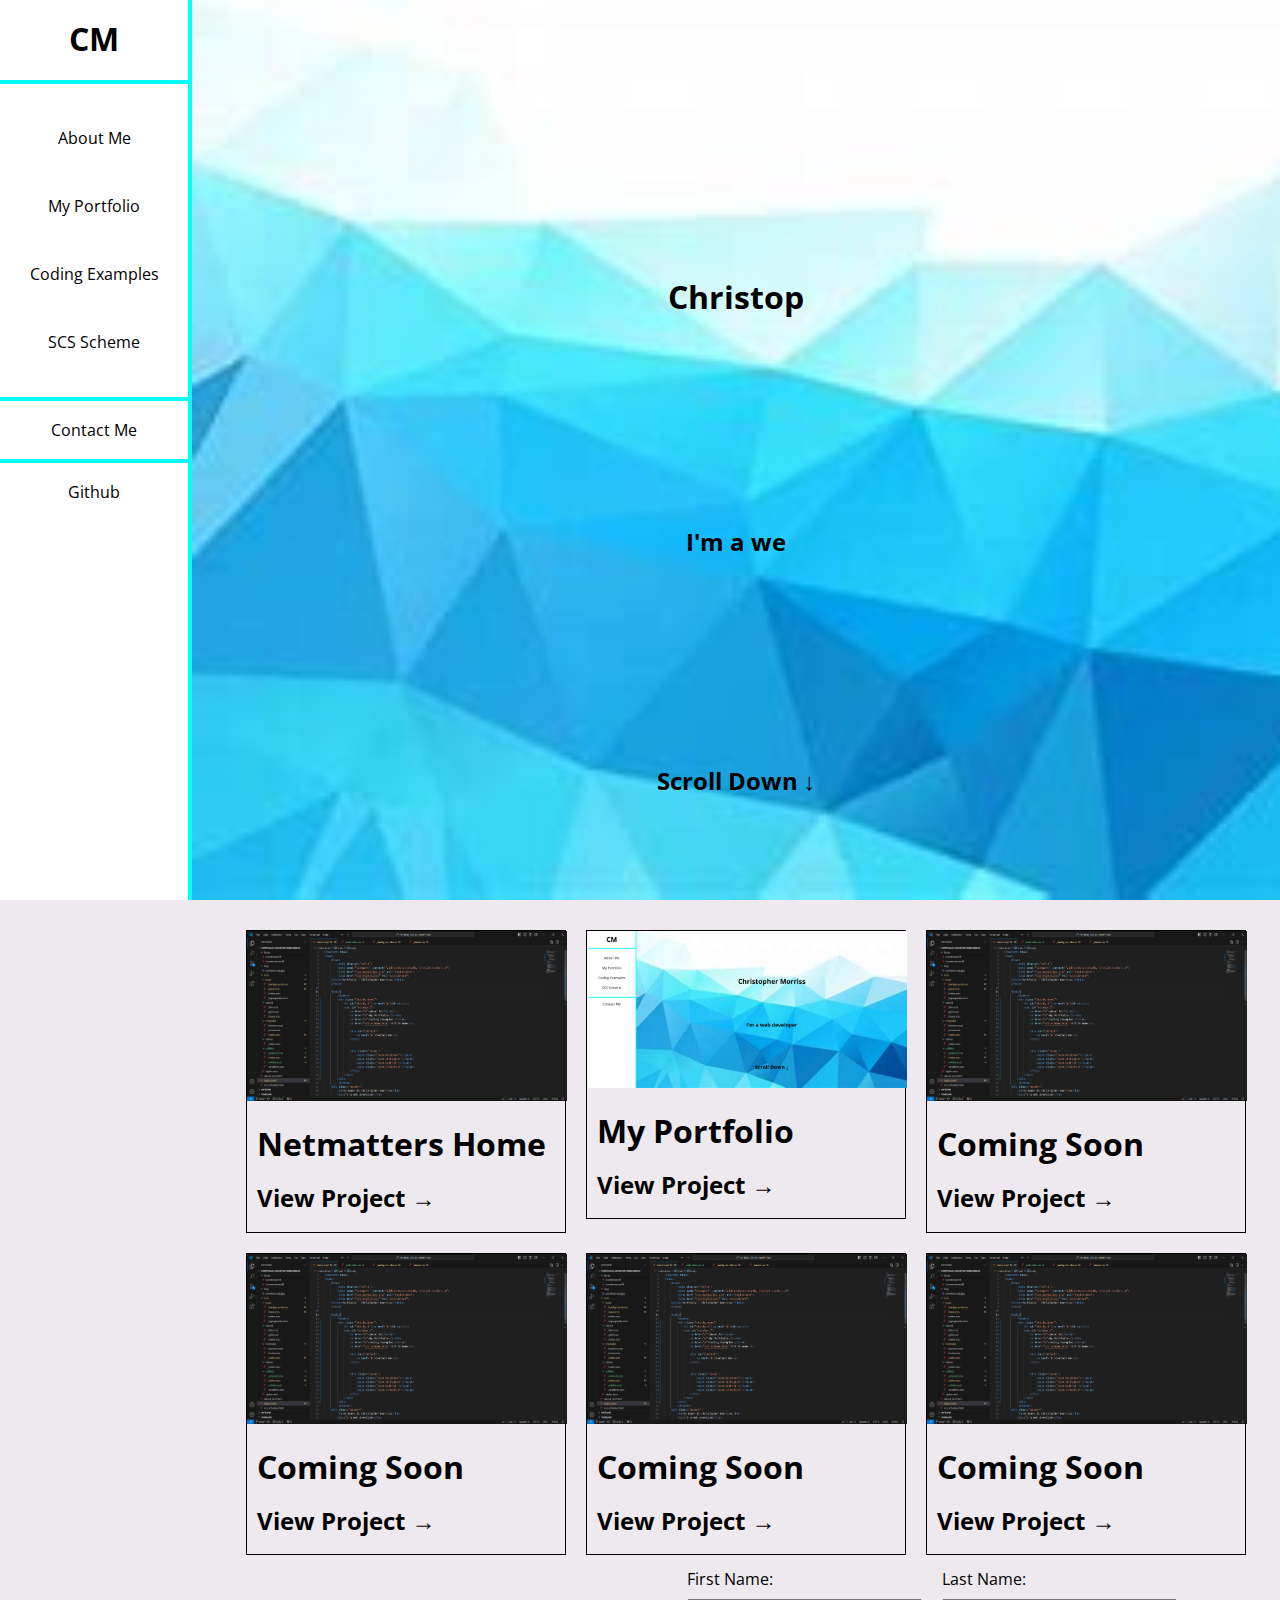
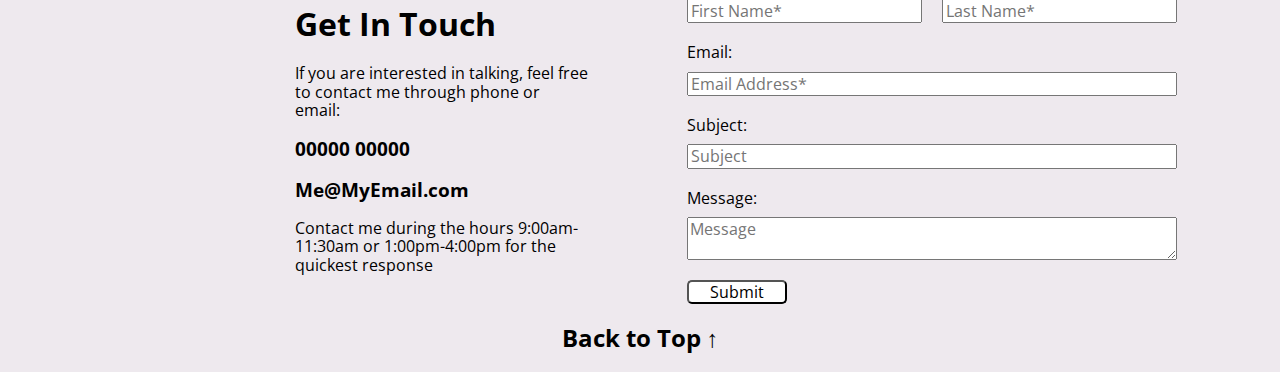
==== index.html @ f9fa968f "Fixed layout issues caused by adding GitHub link" ====
<!DOCTYPE html>
<html>
    <head>  
        <meta charset="utf-8">
        <meta name="viewport" content="width=device-width, initial-scale=1.0">
        <link href="css/normalize.css" rel="stylesheet">
        <link href="css/styles.css" rel="stylesheet">
        <link rel="preconnect" href="https://fonts.googleapis.com">
        <link rel="preconnect" href="https://fonts.gstatic.com" crossorigin>
        <link href="https://fonts.googleapis.com/css2?family=Open+Sans:ital,wght@0,300..800;1,300..800&display=swap" rel="stylesheet">
        <title>Portfolio - Christopher Morriss</title>
    </head>

    <body>
        <header id="top">
            <div class="sticky-menu">
                <h1 id="sticky-1">
                    <a href="index.html" id="initials">CM</a>
                </h1>
                <nav id="sticky-2">
                    <a href="about-me.html">About Me</a>
                    <a href="#code-examples">My Portfolio</a>
                    <a href="coding-examples.html">Coding Examples</a>
                    <a href="scs-scheme.html">SCS Scheme</a>
                </nav>
            
                <div id="contact">
                    <a href="#contact-link">Contact Me</a>
                </div>
    
                <div class="icons"> 
                    <a href="https://github.com/ChristopherMorriss">Github</a>
                    <!-- <span class="icon-facebook"></span>
                    <span class="icon-instagram"></span>
                    <span class="icon-twitter"></span>
                    <span class="icon-linkedin2"></span> -->
                </div>


            </div>
    
        </header>
        <main> 
        
        <div class="banner intro">
            <div class="menu-parts">
                <span class="icon-menu alt-menu">
                    <nav id="sticky-3">
                        <a href="about-me.html">About Me</a>
                        <a href="#code-examples">My Portfolio</a>
                        <a href="coding-examples.html">Coding Examples</a>
                        <a href="scs-scheme.html">SCS Scheme</a>
                    </nav>
                </span>
            </div>
            <h1 class="chris-name">Christopher Morriss</h1>
            <h2 class="nav-page">I'm a web developer</h2>
            <h2><a href="#bottom">Scroll Down &ShortDownArrow;</a></h2>
        </div>

    
        <div class="grid" id="code-examples">
            <a href="https://christophermorriss.github.io/Netmatters-Website-Clone-ChristopherMorriss/">
                <div class="grid-object">
                    <img src="img/placeholder-code.png" alt="placeholder image">
                    <h1>Netmatters Home</h1>
                    <h2>View Project &ShortRightArrow;</h2>
                </div>
            </a>
            <a href="https://christophermorriss.github.io/Portfolio-ChristopherMorriss/">
                <div class="grid-object">
                    <img src="img/porftolio-homepage.png" alt="portfolio homepage image">
                    <h1>My Portfolio</h1>
                    <h2>View Project &ShortRightArrow;</h2>
                </div>
            </a>
            <a href="coming-soon.html">
                <div class="grid-object">
                    <img src="img/placeholder-code.png" alt="placeholder image">
                    <h1>Coming Soon</h1>
                    <h2>View Project &ShortRightArrow;</h2>
                </div>
            </a>
            <a href="coming-soon.html">
                <div class="grid-object">
                    <img src="img/placeholder-code.png" alt="placeholder image">
                    <h1>Coming Soon</h1>
                    <h2>View Project &ShortRightArrow;</h2>
                </div>
            </a>
            <a href="coming-soon.html">
                <div class="grid-object">
                    <img src="img/placeholder-code.png" alt="placeholder image">
                    <h1>Coming Soon</h1>
                    <h2>View Project &ShortRightArrow;</h2>
                </div>
            </a>
            <a href="coming-soon.html">
                <div class="grid-object">
                    <img src="img/placeholder-code.png" alt="placeholder image">
                    <h1>Coming Soon</h1>
                    <h2>View Project &ShortRightArrow;</h2>
                </div>
            </a>
        </div>
        
        <div class="contact-info" id="contact-link">
            <div class="contact-msg">
                <h1>Get In Touch</h1>
                <p>If you are interested in talking, feel free to contact me through phone or email:</p>
                <h3>00000 00000</h3>
                <h3>Me@MyEmail.com</h3>
                <p>Contact me during the hours 9:00am-11:30am or 1:00pm-4:00pm for the quickest response</p>
            </div>
            <form>
                <div class="name-label">
                    <label for="f-name" id="f-label">First Name:</label>
                    <label for="l-name">Last Name:</label>
                </div>
                <div class="name">
                    <input type="text" id="f-name" class="form-object" placeholder="First Name*">
                    <input type="text" id="l-name" class="form-object" placeholder="Last Name*">
                </div>
                <!-- The class below was intented to add error messages but it ruins the layout so I have removed it for now -->
                <!-- <div class="name-warning">
                     This is small to prevent the size from breaking the layout of the page 
                    <small id="required-name">Please enter your full name</small>
                </div> -->
                <label>Email:</label> 
                <input type="text" id="email" class="form-object" placeholder="Email Address*">
                <small id="required-email">Please enter a valid email</small>
                <label>Subject:</label>
                <input type="text" id="subject" class="form-object" placeholder="Subject">
                <label>Message:</label> 
                <textarea id="message-textarea" placeholder="Message" class="form-object"></textarea>
                <button class="btn" class="form-object" id="submit" onclick="validateForm()">Submit</button>
            </form>
        </div>
        </main> 
    <footer>
        <h2 id="bottom"><a href="#top">Back to Top &ShortUpArrow;</a></h2>
    </footer>
    <script src="js/jquery-3.7.1.min.js"></script>
    <script src="js/main.js"></script>
    </body>
    
</html>
---- css/styles.css ----
/* line 1, ../../../OneDrive/Documents/GitHub/Portfolio-ChristopherMorriss/scss/utilities/_extends.scss */
#contact, #bottom, #sticky-1, #sticky-2, .menu-parts .alt-menu, .menu-parts #sticky-3 {
  text-align: center;
  margin-left: auto;
  margin-right: auto;
}

/* line 8, ../../../OneDrive/Documents/GitHub/Portfolio-ChristopherMorriss/scss/utilities/_extends.scss */
.grid, #code-examples, .space, form, .contact-info, .contact-msg {
  margin-left: 5%;
  margin-right: 5%;
}

@font-face {
  font-family: "iconmoon";
  src: url("../fonts/iconmoon.eot?tl9t0p");
  src: url("../fonts/iconmoon.eot?tl9t0p#iefix") format("embedded-opentype"), url("../fonts/iconmoon.ttf?tl9t0p") format("truetype"), url("../fonts/iconmoon.woff?tl9t0p") format("woff"), url("../fonts/iconmoon.svg?tl9t0p#iconmoon") format("svg");
  font-weight: normal;
  font-style: normal;
  font-display: block;
  font-family: 'open sans';
  src: url("../fonts/OpenSans-VariableFont_wdth,wght.ttf") format("truetype");
}

/* line 16, ../../../OneDrive/Documents/GitHub/Portfolio-ChristopherMorriss/scss/base/_typography.scss */
[class^="icon-"], [class*=" icon-"] {
  /* use !important to prevent issues with browser extensions that change fonts */
  font-family: "iconmoon" !important;
  font-style: normal;
  font-weight: normal;
  font-variant: normal;
  text-transform: none;
  line-height: 1;
  /* Better Font Rendering =========== */
  -webkit-font-smoothing: antialiased;
  -moz-osx-font-smoothing: grayscale;
}

/* line 31, ../../../OneDrive/Documents/GitHub/Portfolio-ChristopherMorriss/scss/base/_typography.scss */
.icon-star:before {
  content: "\e903";
  font-size: 2em;
}

/* line 37, ../../../OneDrive/Documents/GitHub/Portfolio-ChristopherMorriss/scss/base/_typography.scss */
.icon-paper-plane:before {
  content: "\e901";
}

/* line 42, ../../../OneDrive/Documents/GitHub/Portfolio-ChristopherMorriss/scss/base/_typography.scss */
.icon-send:before {
  content: "\e901";
}

/* line 47, ../../../OneDrive/Documents/GitHub/Portfolio-ChristopherMorriss/scss/base/_typography.scss */
.icon-cogs:before {
  content: "\e900";
}

/* line 52, ../../../OneDrive/Documents/GitHub/Portfolio-ChristopherMorriss/scss/base/_typography.scss */
.icon-bar-graph:before {
  content: "\e904";
}

/* line 57, ../../../OneDrive/Documents/GitHub/Portfolio-ChristopherMorriss/scss/base/_typography.scss */
.icon-mouse:before {
  content: "\e902";
}

/* line 62, ../../../OneDrive/Documents/GitHub/Portfolio-ChristopherMorriss/scss/base/_typography.scss */
.icon-phone_in_talk:before {
  content: "\e905";
}

/* line 67, ../../../OneDrive/Documents/GitHub/Portfolio-ChristopherMorriss/scss/base/_typography.scss */
.icon-security:before {
  content: "\e906";
}

/* line 72, ../../../OneDrive/Documents/GitHub/Portfolio-ChristopherMorriss/scss/base/_typography.scss */
.icon-school:before {
  content: "\e907";
}

/* line 77, ../../../OneDrive/Documents/GitHub/Portfolio-ChristopherMorriss/scss/base/_typography.scss */
.icon-display:before {
  content: "\e956";
}

/* line 82, ../../../OneDrive/Documents/GitHub/Portfolio-ChristopherMorriss/scss/base/_typography.scss */
.icon-bubble:before {
  content: "\e96b";
}

/* line 87, ../../../OneDrive/Documents/GitHub/Portfolio-ChristopherMorriss/scss/base/_typography.scss */
.icon-search:before {
  content: "\e986";
}

/* line 92, ../../../OneDrive/Documents/GitHub/Portfolio-ChristopherMorriss/scss/base/_typography.scss */
.icon-menu:before {
  content: "\e9bd";
}

/* line 97, ../../../OneDrive/Documents/GitHub/Portfolio-ChristopherMorriss/scss/base/_typography.scss */
.icon-embed2:before {
  content: "\ea80";
}

/* line 102, ../../../OneDrive/Documents/GitHub/Portfolio-ChristopherMorriss/scss/base/_typography.scss */
.icon-facebook:before {
  content: "\ea90";
}

/* line 107, ../../../OneDrive/Documents/GitHub/Portfolio-ChristopherMorriss/scss/base/_typography.scss */
.icon-instagram:before {
  content: "\ea92";
}

/* line 112, ../../../OneDrive/Documents/GitHub/Portfolio-ChristopherMorriss/scss/base/_typography.scss */
.icon-twitter:before {
  content: "\ea96";
}

/* line 117, ../../../OneDrive/Documents/GitHub/Portfolio-ChristopherMorriss/scss/base/_typography.scss */
.icon-linkedin2:before {
  content: "\eaca";
}

/* line 125, ../../../OneDrive/Documents/GitHub/Portfolio-ChristopherMorriss/scss/base/_typography.scss */
.open-sans-font {
  font-family: "Open Sans", sans-serif;
  font-optical-sizing: auto;
  font-weight: 300;
  font-style: normal;
  font-variation-settings: "wdth" 100;
}

/* line 1, ../../../OneDrive/Documents/GitHub/Portfolio-ChristopherMorriss/scss/base/_base.scss */
* {
  box-sizing: border-box;
  font-family: 'open sans', sans-serif;
}

/* line 6, ../../../OneDrive/Documents/GitHub/Portfolio-ChristopherMorriss/scss/base/_base.scss */
a {
  text-decoration: none;
  color: #000000;
}

/* line 9, ../../../OneDrive/Documents/GitHub/Portfolio-ChristopherMorriss/scss/base/_base.scss */
a:hover {
  text-decoration: underline;
}

/* line 14, ../../../OneDrive/Documents/GitHub/Portfolio-ChristopherMorriss/scss/base/_base.scss */
button {
  max-width: 100px;
}

/* line 15, ../../../OneDrive/Documents/GitHub/Portfolio-ChristopherMorriss/scss/base/_base.scss */
button:hover {
  cursor: pointer;
}

/* line 24, ../../../OneDrive/Documents/GitHub/Portfolio-ChristopherMorriss/scss/base/_base.scss */
header, body, #sticky-menu {
  background-color: #eee9ee;
}

@media (min-width: 993px) {
  /* line 28, ../../../OneDrive/Documents/GitHub/Portfolio-ChristopherMorriss/scss/base/_base.scss */
  main {
    margin-left: 15%;
  }
}

@media (min-width: 1200px) {
  /* line 28, ../../../OneDrive/Documents/GitHub/Portfolio-ChristopherMorriss/scss/base/_base.scss */
  main {
    margin-left: 15%;
  }
}

/* line 48, ../../../OneDrive/Documents/GitHub/Portfolio-ChristopherMorriss/scss/base/_base.scss */
html {
  scroll-behavior: smooth;
}

/* line 52, ../../../OneDrive/Documents/GitHub/Portfolio-ChristopherMorriss/scss/base/_base.scss */
small {
  color: red;
}

/* line 1, ../../../OneDrive/Documents/GitHub/Portfolio-ChristopherMorriss/scss/base/_background.scss */
.banner {
  background-image: url("../img/background.jpg.crdownload");
  background-repeat: no-repeat;
  background-size: cover;
  height: 100vh;
  text-align: center;
  display: flex;
  flex-direction: column;
  flex-wrap: wrap;
  align-items: normal;
  justify-content: space-around;
  margin-bottom: 20px;
}

@media (min-width: 993px) {
  /* line 17, ../../../OneDrive/Documents/GitHub/Portfolio-ChristopherMorriss/scss/base/_background.scss */
  #contact {
    width: 100%;
    padding-top: 20px;
    padding-bottom: 20px;
    border-bottom: 4px solid #00FFFF;
  }
}

@media (min-width: 1200px) {
  /* line 17, ../../../OneDrive/Documents/GitHub/Portfolio-ChristopherMorriss/scss/base/_background.scss */
  #contact {
    width: 100%;
    padding-bottom: 20px;
    border-bottom: 4px solid #00FFFF;
  }
}

@media (min-width: 993px) {
  /* line 32, ../../../OneDrive/Documents/GitHub/Portfolio-ChristopherMorriss/scss/base/_background.scss */
  .icons {
    height: 100vw;
    padding-top: 20px;
    padding-bottom: 20px;
  }
}

@media (min-width: 1200px) {
  /* line 32, ../../../OneDrive/Documents/GitHub/Portfolio-ChristopherMorriss/scss/base/_background.scss */
  .icons {
    height: 100vw;
    padding-top: 20px;
    padding-bottom: 20px;
  }
}

/* line 1, ../../../OneDrive/Documents/GitHub/Portfolio-ChristopherMorriss/scss/base/_image.scss */
img {
  max-width: 90vw;
  max-height: 500px;
}

@media (min-width: 993px) {
  /* line 1, ../../../OneDrive/Documents/GitHub/Portfolio-ChristopherMorriss/scss/base/_image.scss */
  img {
    max-width: 35vw;
    max-height: 400px;
  }
}

@media (min-width: 1200px) {
  /* line 1, ../../../OneDrive/Documents/GitHub/Portfolio-ChristopherMorriss/scss/base/_image.scss */
  img {
    max-width: 25vw;
    max-height: 300px;
  }
}

/* line 1, ../../../OneDrive/Documents/GitHub/Portfolio-ChristopherMorriss/scss/layout/_grid.scss */
.grid {
  display: grid;
  grid-template-columns: 1fr;
  grid-template-rows: 1fr;
  row-gap: 20px;
  column-gap: 20px;
  margin-top: 10px;
}

/* line 2, ../../../OneDrive/Documents/GitHub/Portfolio-ChristopherMorriss/scss/layout/_grid.scss */
.grid h1, .grid h2 {
  margin-left: 10px;
}

/* line 5, ../../../OneDrive/Documents/GitHub/Portfolio-ChristopherMorriss/scss/layout/_grid.scss */
.grid a {
  text-decoration: none;
}

@media (min-width: 768px) and (max-width: 992px) {
  /* line 1, ../../../OneDrive/Documents/GitHub/Portfolio-ChristopherMorriss/scss/layout/_grid.scss */
  .grid {
    display: grid;
    grid-template-columns: 1fr;
    grid-template-rows: 1fr;
    row-gap: 20px;
    column-gap: 20px;
  }
}

@media (min-width: 993px) {
  /* line 1, ../../../OneDrive/Documents/GitHub/Portfolio-ChristopherMorriss/scss/layout/_grid.scss */
  .grid {
    display: grid;
    grid-template-columns: 1fr 1fr;
    grid-template-rows: 1fr;
    row-gap: 20px;
    column-gap: 20px;
  }
}

@media (min-width: 1200px) {
  /* line 1, ../../../OneDrive/Documents/GitHub/Portfolio-ChristopherMorriss/scss/layout/_grid.scss */
  .grid {
    display: grid;
    grid-template-columns: 1fr 1fr 1fr;
    grid-template-rows: 1fr;
    row-gap: 20px;
    column-gap: 20px;
  }
}

/* line 42, ../../../OneDrive/Documents/GitHub/Portfolio-ChristopherMorriss/scss/layout/_grid.scss */
.grid-object {
  width: 90vw;
  border: 1px solid;
}

@media (min-width: 993px) {
  /* line 42, ../../../OneDrive/Documents/GitHub/Portfolio-ChristopherMorriss/scss/layout/_grid.scss */
  .grid-object {
    width: 35vw;
  }
}

@media (min-width: 1200px) {
  /* line 42, ../../../OneDrive/Documents/GitHub/Portfolio-ChristopherMorriss/scss/layout/_grid.scss */
  .grid-object {
    width: 25vw;
    position: relative;
    top: 10px;
    transition: .45s ease;
  }
  /* line 55, ../../../OneDrive/Documents/GitHub/Portfolio-ChristopherMorriss/scss/layout/_grid.scss */
  .grid-object:hover {
    top: 0px;
    transition: .45s ease;
  }
}

/* line 64, ../../../OneDrive/Documents/GitHub/Portfolio-ChristopherMorriss/scss/layout/_grid.scss */
#code-examples {
  margin-top: 20px;
}

/* line 1, ../../../OneDrive/Documents/GitHub/Portfolio-ChristopherMorriss/scss/layout/_header.scss */
.sticky-menu {
  display: none;
}

@media (min-width: 576px) {
  /* line 1, ../../../OneDrive/Documents/GitHub/Portfolio-ChristopherMorriss/scss/layout/_header.scss */
  .sticky-menu {
    display: none;
  }
}

@media (min-width: 768px) and (max-width: 992px) {
  /* line 1, ../../../OneDrive/Documents/GitHub/Portfolio-ChristopherMorriss/scss/layout/_header.scss */
  .sticky-menu {
    display: none;
  }
}

@media (min-width: 993px) {
  /* line 1, ../../../OneDrive/Documents/GitHub/Portfolio-ChristopherMorriss/scss/layout/_header.scss */
  .sticky-menu {
    width: 15vw;
    height: 100vh;
    border-bottom: none;
    border-right: 4px solid #00FFFF;
    top: 0px;
    position: fixed;
    background-color: white;
    display: flex;
    flex-direction: column;
    flex-wrap: nowrap;
    align-items: center;
    justify-content: space-around;
  }
}

@media (min-width: 1200px) {
  /* line 1, ../../../OneDrive/Documents/GitHub/Portfolio-ChristopherMorriss/scss/layout/_header.scss */
  .sticky-menu {
    width: 15vw;
    border-bottom: none;
    border-right: 4px solid #00FFFF;
    top: 0px;
    position: fixed;
    background-color: white;
    display: flex;
    flex-direction: column;
    flex-wrap: nowrap;
    align-items: center;
    justify-content: flex-start;
  }
}

/* line 60, ../../../OneDrive/Documents/GitHub/Portfolio-ChristopherMorriss/scss/layout/_header.scss */
#sticky-1 {
  width: 50%;
}

/* line 72, ../../../OneDrive/Documents/GitHub/Portfolio-ChristopherMorriss/scss/layout/_header.scss */
#sticky-2 {
  border-left: 4px solid #00FFFF;
  border-right: 4px solid #00FFFF;
  display: flex;
  flex-direction: column;
  flex-wrap: nowrap;
  align-items: center;
  justify-content: flex-start;
  height: 100%;
}

@media (min-width: 576px) {
  /* line 72, ../../../OneDrive/Documents/GitHub/Portfolio-ChristopherMorriss/scss/layout/_header.scss */
  #sticky-2 {
    display: flex;
    flex-direction: row;
    flex-wrap: nowrap;
    align-items: center;
    justify-content: flex-start;
  }
}

@media (min-width: 768px) and (max-width: 992px) {
  /* line 72, ../../../OneDrive/Documents/GitHub/Portfolio-ChristopherMorriss/scss/layout/_header.scss */
  #sticky-2 {
    display: flex;
    flex-direction: row;
    flex-wrap: nowrap;
    align-items: center;
    justify-content: flex-start;
  }
}

@media (min-width: 993px) {
  /* line 72, ../../../OneDrive/Documents/GitHub/Portfolio-ChristopherMorriss/scss/layout/_header.scss */
  #sticky-2 {
    border-left: none;
    border-right: none;
    border-top: 4px solid #00FFFF;
    width: 100%;
    padding-top: 20px;
    padding-bottom: 20px;
    border-bottom: 4px solid #00FFFF;
    display: flex;
    flex-direction: column;
    flex-wrap: nowrap;
    align-items: center;
    justify-content: space-around;
  }
}

@media (min-width: 1200px) {
  /* line 72, ../../../OneDrive/Documents/GitHub/Portfolio-ChristopherMorriss/scss/layout/_header.scss */
  #sticky-2 {
    border-left: none;
    border-right: none;
    border-top: 4px solid #00FFFF;
    width: 100%;
    padding-top: 20px;
    padding-bottom: 20px;
    border-bottom: 4px solid #00FFFF;
    display: flex;
    flex-direction: column;
    flex-wrap: nowrap;
    align-items: center;
    justify-content: space-around;
  }
}

/* line 139, ../../../OneDrive/Documents/GitHub/Portfolio-ChristopherMorriss/scss/layout/_header.scss */
.menu-parts .alt-menu {
  border: 1px solid white;
  background-color: black;
  top: 0px;
  left: 0px;
  width: 20vw;
  max-width: 20vw;
  height: 8vh;
  font-size: 40px;
  color: white;
  position: fixed;
}

@media (min-width: 576px) {
  /* line 139, ../../../OneDrive/Documents/GitHub/Portfolio-ChristopherMorriss/scss/layout/_header.scss */
  .menu-parts .alt-menu {
    width: 10vw;
    height: 10vh;
    font-size: 60px;
  }
}

@media (min-width: 993px) {
  /* line 139, ../../../OneDrive/Documents/GitHub/Portfolio-ChristopherMorriss/scss/layout/_header.scss */
  .menu-parts .alt-menu {
    display: none;
  }
}

@media (min-width: 1200px) {
  /* line 139, ../../../OneDrive/Documents/GitHub/Portfolio-ChristopherMorriss/scss/layout/_header.scss */
  .menu-parts .alt-menu {
    display: none;
  }
}

/* line 166, ../../../OneDrive/Documents/GitHub/Portfolio-ChristopherMorriss/scss/layout/_header.scss */
.menu-parts #sticky-3 {
  top: 0px;
  margin-left: 20vw;
  width: 80vw;
  max-width: 80vw;
  position: fixed;
  height: 8vh;
  background-color: white;
  border-bottom: 4px solid #00FFFF;
  font-size: 16px;
  display: flex;
  flex-direction: column;
  flex-wrap: nowrap;
  align-items: center;
  justify-content: space-around;
  display: none;
}

@media (min-width: 576px) {
  /* line 166, ../../../OneDrive/Documents/GitHub/Portfolio-ChristopherMorriss/scss/layout/_header.scss */
  .menu-parts #sticky-3 {
    margin-left: 10vw;
    width: 90vw;
    max-width: 90vw;
    height: 10vh;
    font-size: 19px;
    display: flex;
    flex-direction: row;
    flex-wrap: nowrap;
    align-items: center;
    justify-content: space-around;
    display: none;
  }
}

/* line 1, ../../../OneDrive/Documents/GitHub/Portfolio-ChristopherMorriss/scss/modules/_icons.scss */
.icons {
  color: #00FFFF;
}

/* line 1, ../../../OneDrive/Documents/GitHub/Portfolio-ChristopherMorriss/scss/modules/_buttons.scss */
.btn {
  border-radius: 5px;
  text-align: center;
}

/* line 6, ../../../OneDrive/Documents/GitHub/Portfolio-ChristopherMorriss/scss/modules/_buttons.scss */
#submit {
  background-color: #FFFFFF;
}

/* line 1, ../../../OneDrive/Documents/GitHub/Portfolio-ChristopherMorriss/scss/modules/_form.scss */
form {
  display: grid;
  grid-template-columns: 1fr;
  grid-template-rows: 1fr;
  row-gap: 10px;
  column-gap: 0px;
}

@media (min-width: 1200px) {
  /* line 1, ../../../OneDrive/Documents/GitHub/Portfolio-ChristopherMorriss/scss/modules/_form.scss */
  form {
    width: 55vw;
  }
}

/* line 13, ../../../OneDrive/Documents/GitHub/Portfolio-ChristopherMorriss/scss/modules/_form.scss */
form .form-object {
  margin-bottom: 10px;
}

/* line 16, ../../../OneDrive/Documents/GitHub/Portfolio-ChristopherMorriss/scss/modules/_form.scss */
form .name-label {
  display: flex;
  flex-direction: row;
  flex-wrap: nowrap;
  align-items: center;
  justify-content: flex-start;
}

/* line 26, ../../../OneDrive/Documents/GitHub/Portfolio-ChristopherMorriss/scss/modules/_form.scss */
form #f-label, form #l-label {
  width: 52%;
}

/* line 33, ../../../OneDrive/Documents/GitHub/Portfolio-ChristopherMorriss/scss/modules/_form.scss */
.name {
  display: flex;
  flex-direction: row;
  flex-wrap: nowrap;
  align-items: center;
  justify-content: space-between;
}

/* line 42, ../../../OneDrive/Documents/GitHub/Portfolio-ChristopherMorriss/scss/modules/_form.scss */
.name #f-name, .name #l-name {
  width: 48%;
}

/* line 47, ../../../OneDrive/Documents/GitHub/Portfolio-ChristopherMorriss/scss/modules/_form.scss */
.contact-info {
  margin-top: 25px;
}

@media (min-width: 1200px) {
  /* line 47, ../../../OneDrive/Documents/GitHub/Portfolio-ChristopherMorriss/scss/modules/_form.scss */
  .contact-info {
    display: flex;
    flex-direction: row;
    flex-wrap: nowrap;
    align-items: center;
    justify-content: flex-start;
  }
}

@media (min-width: 993px) {
  /* line 47, ../../../OneDrive/Documents/GitHub/Portfolio-ChristopherMorriss/scss/modules/_form.scss */
  .contact-info {
    display: flex;
    flex-direction: row;
    flex-wrap: nowrap;
    align-items: center;
    justify-content: flex-start;
  }
}

@media (min-width: 1200px) {
  /* line 72, ../../../OneDrive/Documents/GitHub/Portfolio-ChristopherMorriss/scss/modules/_form.scss */
  .contact-msg {
    width: 33vw;
  }
}

/* line 85, ../../../OneDrive/Documents/GitHub/Portfolio-ChristopherMorriss/scss/modules/_form.scss */
#required-email {
  display: none;
}

/*# sourceMappingURL=styles.css.map */
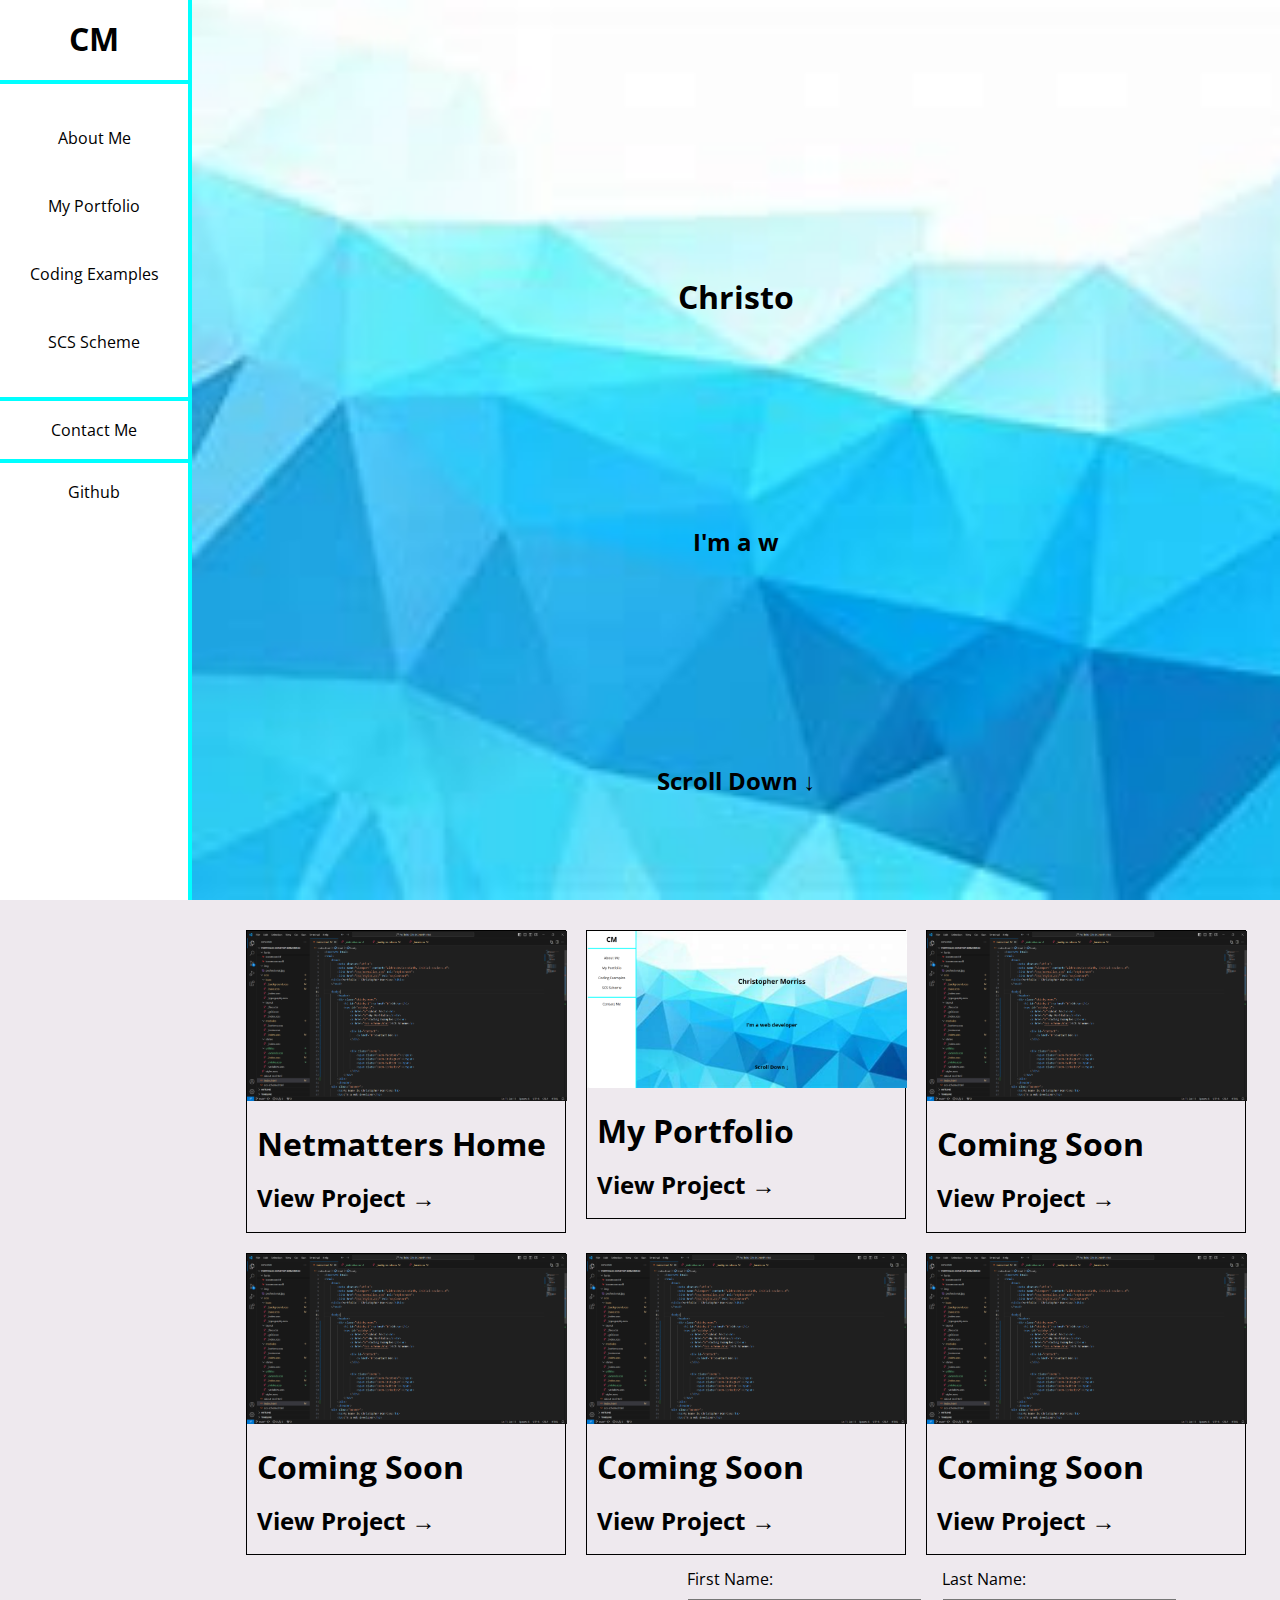
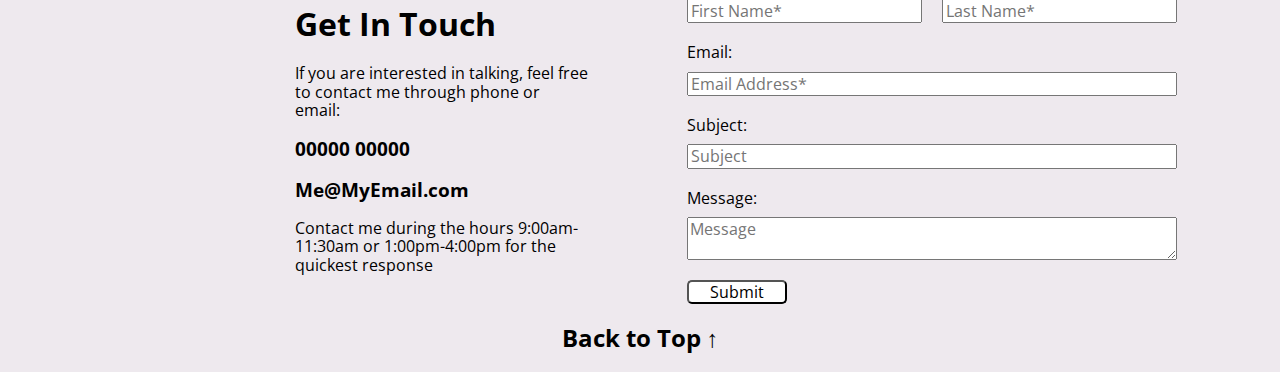
==== commit 2fdc1a02: "Added a few more notes" ====
--- a/index.html
+++ b/index.html
@@ -5,6 +5,7 @@
         <meta name="viewport" content="width=device-width, initial-scale=1.0">
         <link href="css/normalize.css" rel="stylesheet">
         <link href="css/styles.css" rel="stylesheet">
+        <!-- Links below are used for the custom font -->
         <link rel="preconnect" href="https://fonts.googleapis.com">
         <link rel="preconnect" href="https://fonts.gstatic.com" crossorigin>
         <link href="https://fonts.googleapis.com/css2?family=Open+Sans:ital,wght@0,300..800;1,300..800&display=swap" rel="stylesheet">
@@ -13,6 +14,7 @@
 
     <body>
         <header id="top">
+            <!-- Code for the fixed menu. It doesn't display on viewports smaller than large -->
             <div class="sticky-menu">
                 <h1 id="sticky-1">
                     <a href="index.html" id="initials">CM</a>
@@ -42,6 +44,7 @@
         </header>
         <main> 
         
+        <!-- Code for the banner. The banner contains the code for the navigation for the smaller viewports  -->    
         <div class="banner intro">
             <div class="menu-parts">
                 <span class="icon-menu alt-menu">
@@ -58,7 +61,7 @@
             <h2><a href="#bottom">Scroll Down &ShortDownArrow;</a></h2>
         </div>
 
-    
+        <!-- Grid of Projects -->
         <div class="grid" id="code-examples">
             <a href="https://christophermorriss.github.io/Netmatters-Website-Clone-ChristopherMorriss/">
                 <div class="grid-object">
@@ -104,6 +107,7 @@
             </a>
         </div>
         
+        <!-- Contact Info and Submission Form -->
         <div class="contact-info" id="contact-link">
             <div class="contact-msg">
                 <h1>Get In Touch</h1>
@@ -140,6 +144,7 @@
     <footer>
         <h2 id="bottom"><a href="#top">Back to Top &ShortUpArrow;</a></h2>
     </footer>
+    <!-- JavaScript Links -->
     <script src="js/jquery-3.7.1.min.js"></script>
     <script src="js/main.js"></script>
     </body>
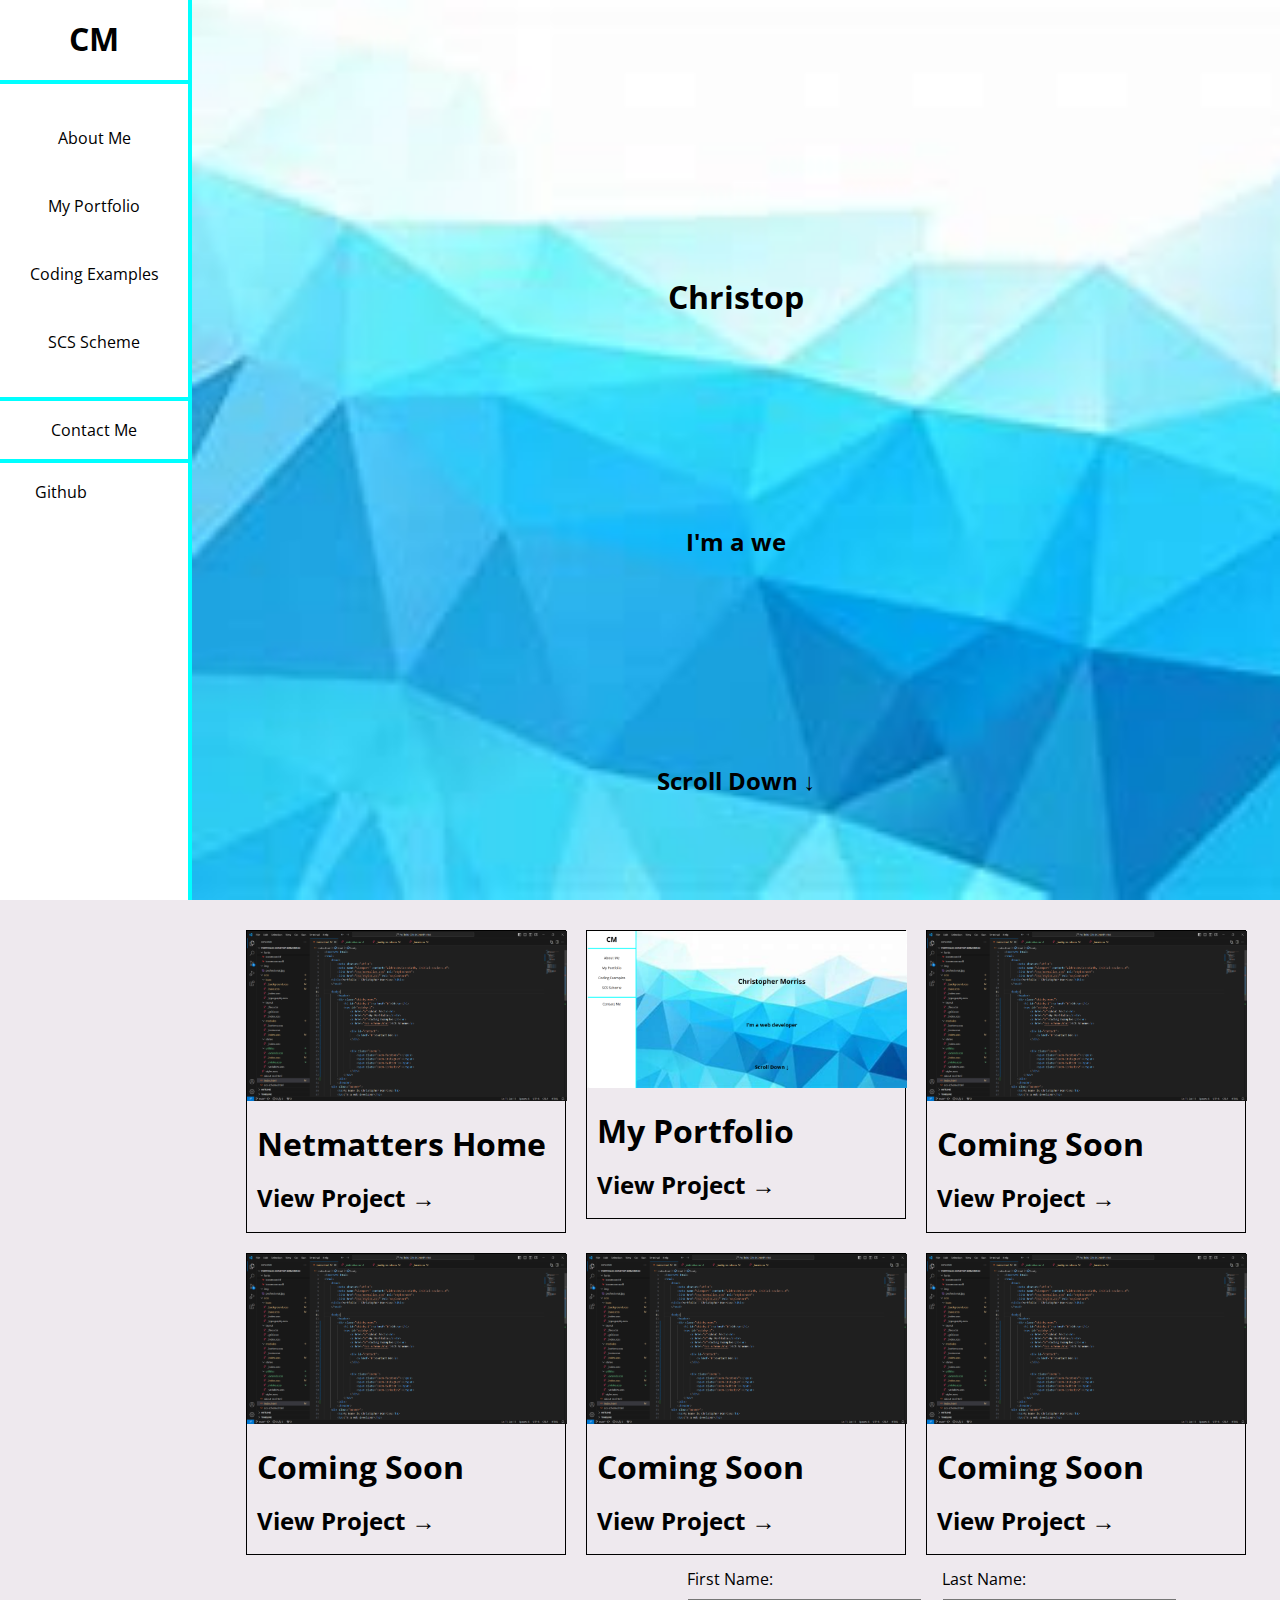
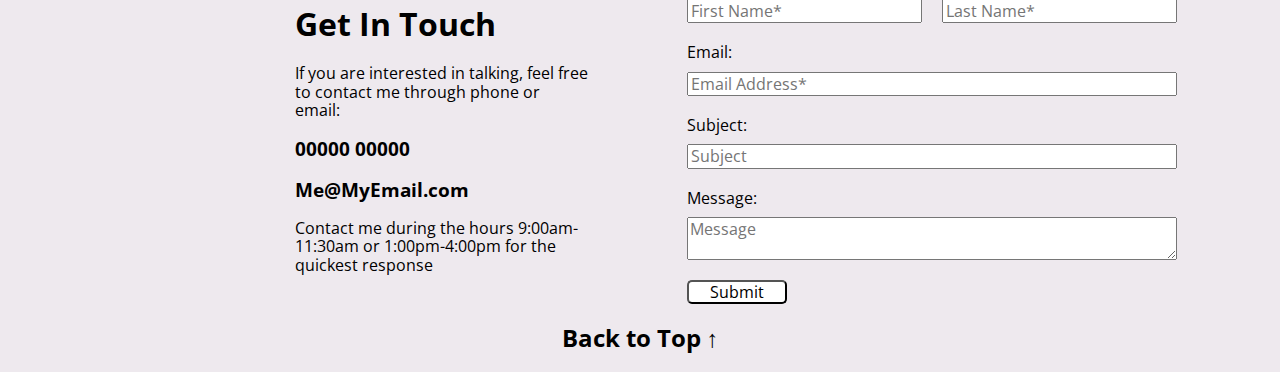
==== commit 126bd436: "Readding icons to test if they work" ====
--- a/index.html
+++ b/index.html
@@ -32,10 +32,10 @@
     
                 <div class="icons"> 
                     <a href="https://github.com/ChristopherMorriss">Github</a>
-                    <!-- <span class="icon-facebook"></span>
+                    <span class="icon-facebook"></span>
                     <span class="icon-instagram"></span>
                     <span class="icon-twitter"></span>
-                    <span class="icon-linkedin2"></span> -->
+                    <span class="icon-linkedin2"></span>
                 </div>
 
 
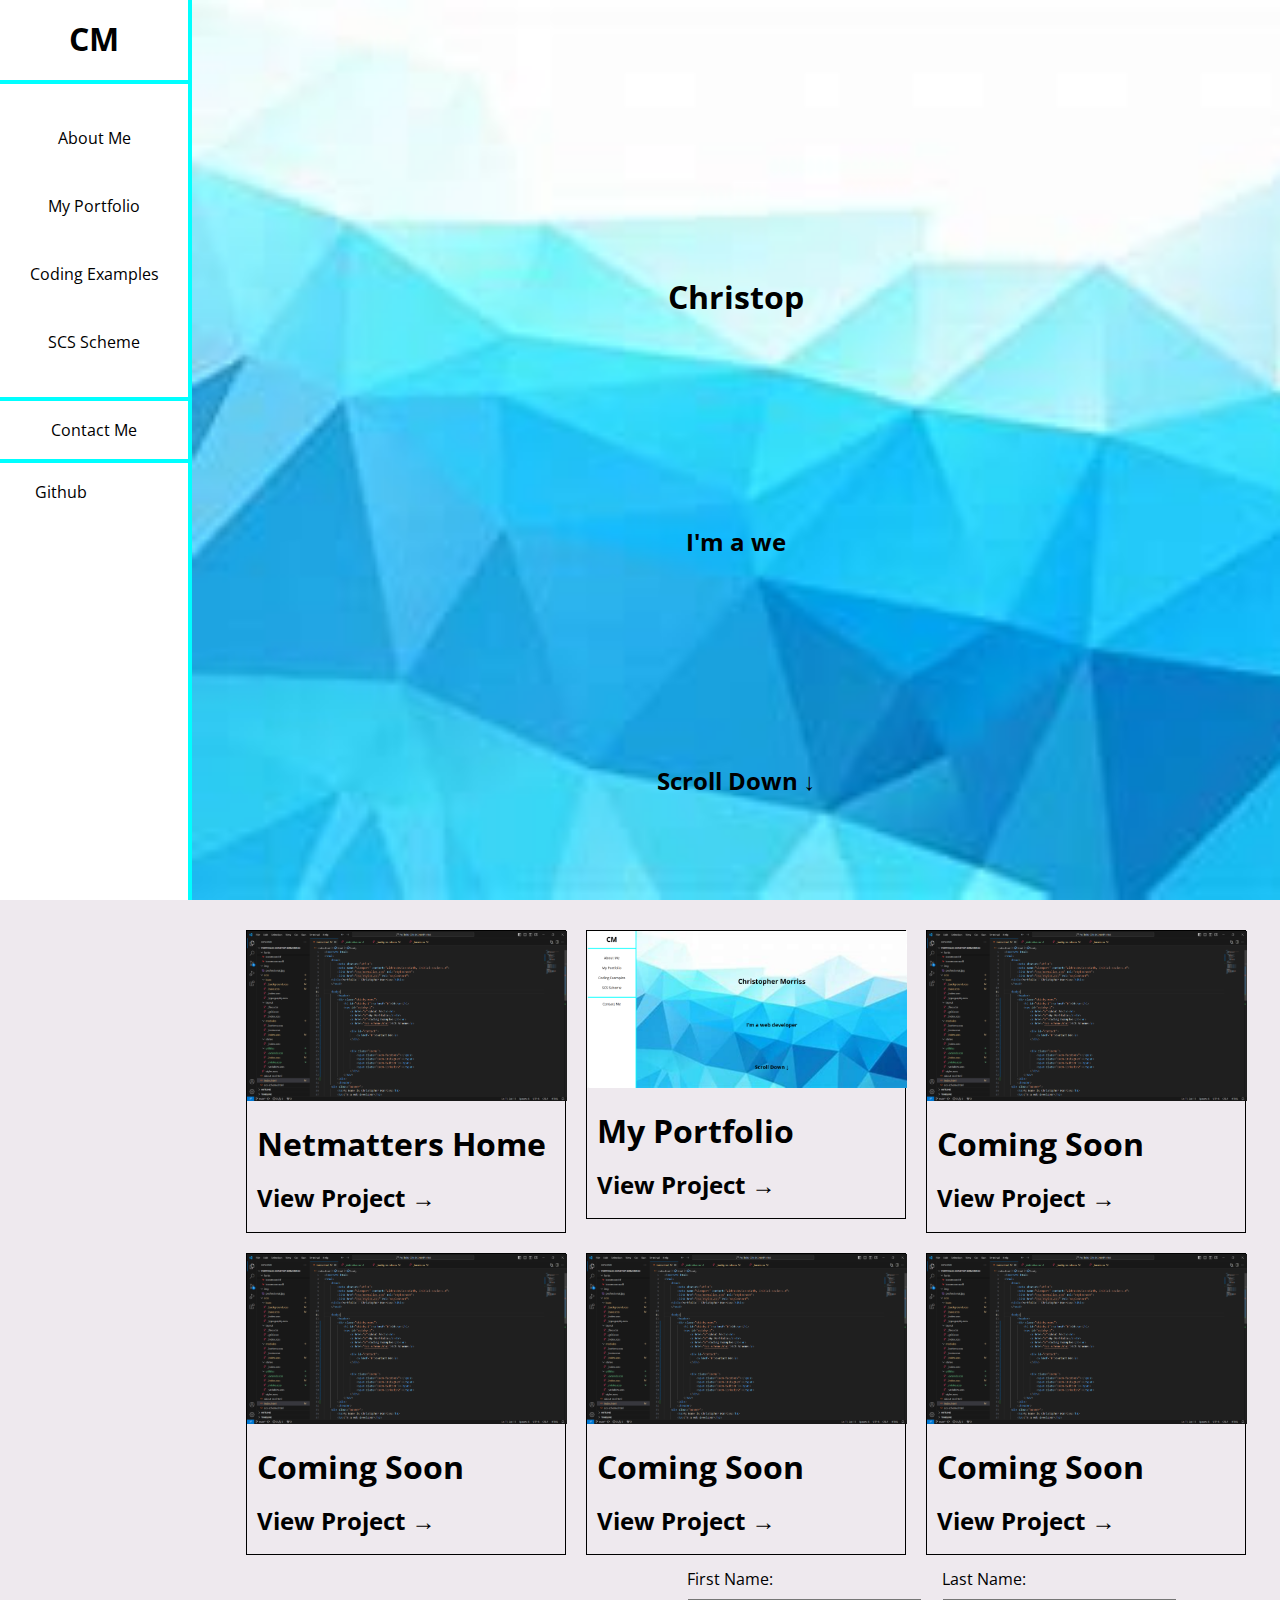
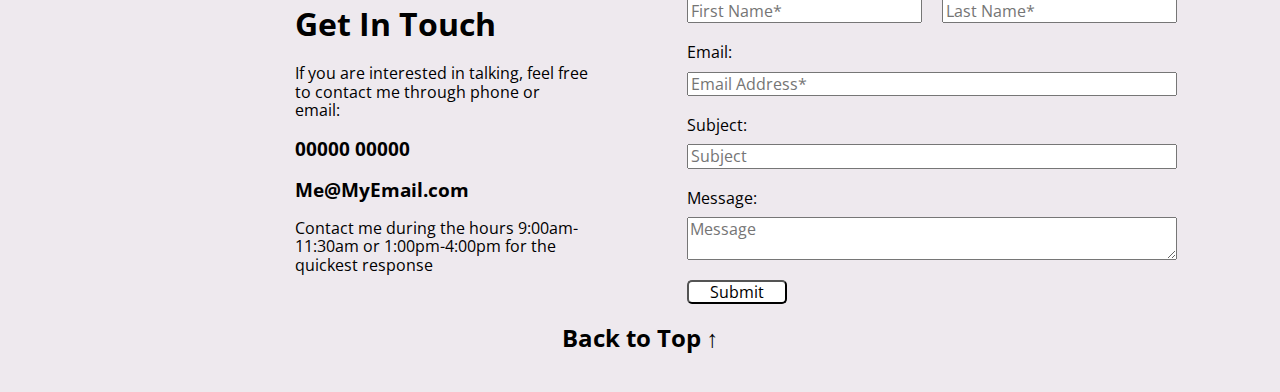
==== commit 1ec293e0: "Adding more icons for testing purposes" ====
--- a/index.html
+++ b/index.html
@@ -143,6 +143,10 @@
         </main> 
     <footer>
         <h2 id="bottom"><a href="#top">Back to Top &ShortUpArrow;</a></h2>
+        <span class="icon-facebook"></span>
+        <span class="icon-instagram"></span>
+        <span class="icon-twitter"></span>
+        <span class="icon-linkedin2"></span>
     </footer>
     <!-- JavaScript Links -->
     <script src="js/jquery-3.7.1.min.js"></script>
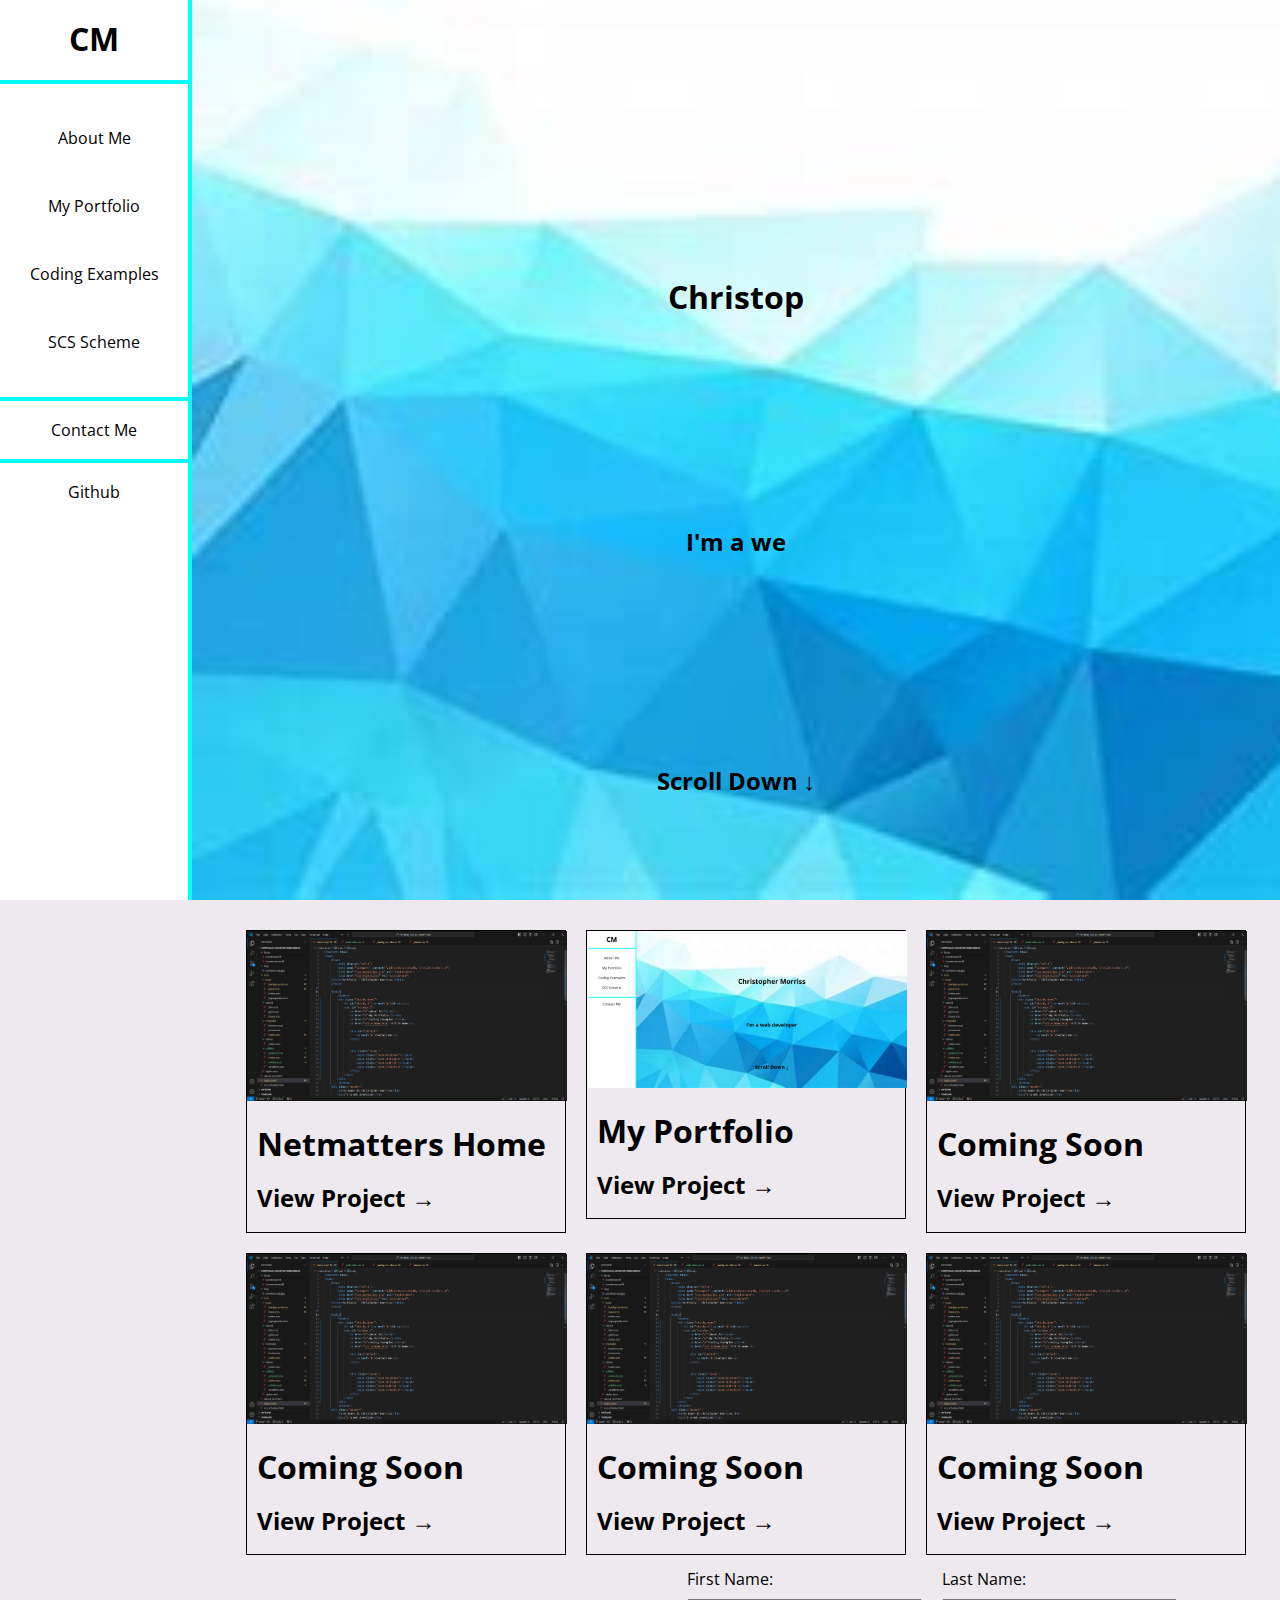
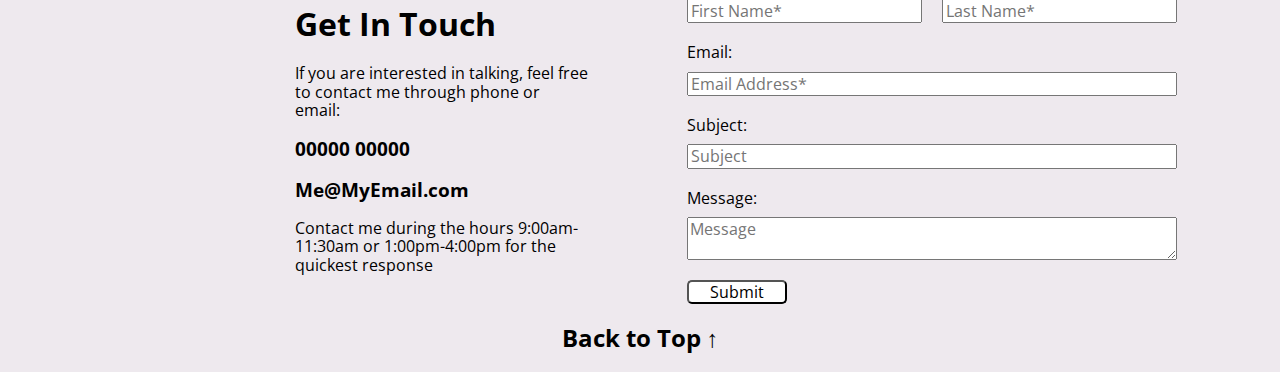
==== commit 41fe8ab8: "Removed test icons" ====
--- a/index.html
+++ b/index.html
@@ -32,10 +32,10 @@
     
                 <div class="icons"> 
                     <a href="https://github.com/ChristopherMorriss">Github</a>
-                    <span class="icon-facebook"></span>
+                    <!-- <span class="icon-facebook"></span>
                     <span class="icon-instagram"></span>
                     <span class="icon-twitter"></span>
-                    <span class="icon-linkedin2"></span>
+                    <span class="icon-linkedin2"></span> -->
                 </div>
 
 
@@ -142,11 +142,8 @@
         </div>
         </main> 
     <footer>
-        <h2 id="bottom"><a href="#top">Back to Top &ShortUpArrow;</a></h2>
-        <span class="icon-facebook"></span>
-        <span class="icon-instagram"></span>
-        <span class="icon-twitter"></span>
-        <span class="icon-linkedin2"></span>
+        <h2 id="bottom"><a href="#top">Back to Top &ShortUpArrow;</a></h2> 
+        
     </footer>
     <!-- JavaScript Links -->
     <script src="js/jquery-3.7.1.min.js"></script>
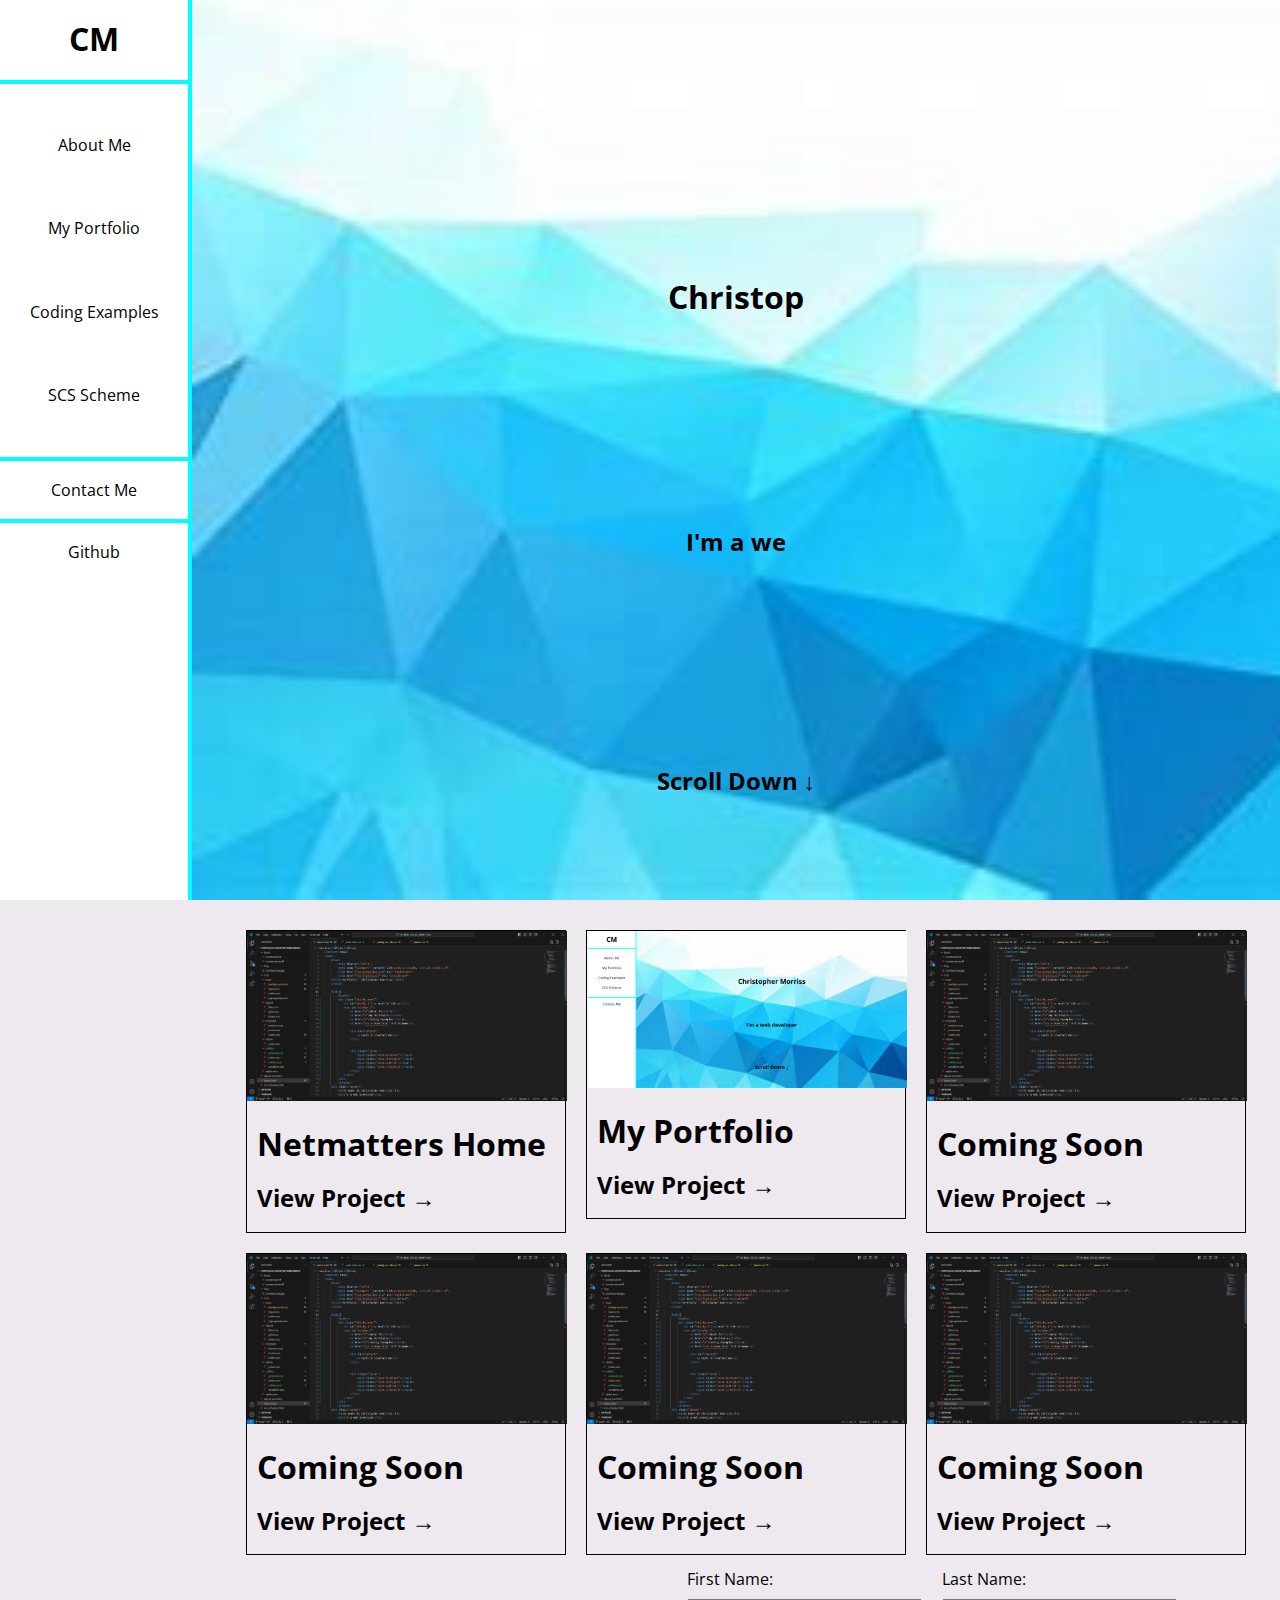
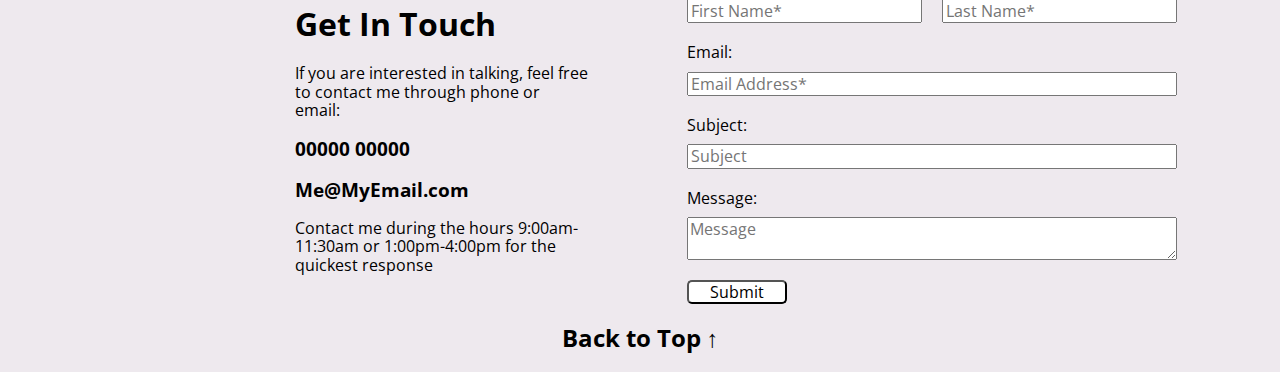
==== commit 5fdd99ea: "Removed <small>" ====
--- a/index.html
+++ b/index.html
@@ -132,7 +132,7 @@
                 </div> -->
                 <label>Email:</label> 
                 <input type="text" id="email" class="form-object" placeholder="Email Address*">
-                <small id="required-email">Please enter a valid email</small>
+                <!-- <small id="required-email">Please enter a valid email</small> -->
                 <label>Subject:</label>
                 <input type="text" id="subject" class="form-object" placeholder="Subject">
                 <label>Message:</label> 
--- a/css/styles.css
+++ b/css/styles.css
@@ -9,6 +9,11 @@
 .grid, #code-examples, .space, form, .contact-info, .contact-msg {
   margin-left: 5%;
   margin-right: 5%;
+}
+
+@font-face {
+  font-family: 'open sans';
+  src: url("../fonts/OpenSans-VariableFont_wdth,wght.ttf") format("truetype");
 }
 
 @font-face {
@@ -18,11 +23,9 @@
   font-weight: normal;
   font-style: normal;
   font-display: block;
-  font-family: 'open sans';
-  src: url("../fonts/OpenSans-VariableFont_wdth,wght.ttf") format("truetype");
-}
-
-/* line 16, ../../../OneDrive/Documents/GitHub/Portfolio-ChristopherMorriss/scss/base/_typography.scss */
+}
+
+/* line 19, ../../../OneDrive/Documents/GitHub/Portfolio-ChristopherMorriss/scss/base/_typography.scss */
 [class^="icon-"], [class*=" icon-"] {
   /* use !important to prevent issues with browser extensions that change fonts */
   font-family: "iconmoon" !important;
@@ -36,98 +39,99 @@
   -moz-osx-font-smoothing: grayscale;
 }
 
-/* line 31, ../../../OneDrive/Documents/GitHub/Portfolio-ChristopherMorriss/scss/base/_typography.scss */
+/* Available icons for use in website */
+/* line 35, ../../../OneDrive/Documents/GitHub/Portfolio-ChristopherMorriss/scss/base/_typography.scss */
 .icon-star:before {
   content: "\e903";
   font-size: 2em;
 }
 
-/* line 37, ../../../OneDrive/Documents/GitHub/Portfolio-ChristopherMorriss/scss/base/_typography.scss */
+/* line 41, ../../../OneDrive/Documents/GitHub/Portfolio-ChristopherMorriss/scss/base/_typography.scss */
 .icon-paper-plane:before {
   content: "\e901";
 }
 
-/* line 42, ../../../OneDrive/Documents/GitHub/Portfolio-ChristopherMorriss/scss/base/_typography.scss */
+/* line 46, ../../../OneDrive/Documents/GitHub/Portfolio-ChristopherMorriss/scss/base/_typography.scss */
 .icon-send:before {
   content: "\e901";
 }
 
-/* line 47, ../../../OneDrive/Documents/GitHub/Portfolio-ChristopherMorriss/scss/base/_typography.scss */
+/* line 51, ../../../OneDrive/Documents/GitHub/Portfolio-ChristopherMorriss/scss/base/_typography.scss */
 .icon-cogs:before {
   content: "\e900";
 }
 
-/* line 52, ../../../OneDrive/Documents/GitHub/Portfolio-ChristopherMorriss/scss/base/_typography.scss */
+/* line 56, ../../../OneDrive/Documents/GitHub/Portfolio-ChristopherMorriss/scss/base/_typography.scss */
 .icon-bar-graph:before {
   content: "\e904";
 }
 
-/* line 57, ../../../OneDrive/Documents/GitHub/Portfolio-ChristopherMorriss/scss/base/_typography.scss */
+/* line 61, ../../../OneDrive/Documents/GitHub/Portfolio-ChristopherMorriss/scss/base/_typography.scss */
 .icon-mouse:before {
   content: "\e902";
 }
 
-/* line 62, ../../../OneDrive/Documents/GitHub/Portfolio-ChristopherMorriss/scss/base/_typography.scss */
+/* line 66, ../../../OneDrive/Documents/GitHub/Portfolio-ChristopherMorriss/scss/base/_typography.scss */
 .icon-phone_in_talk:before {
   content: "\e905";
 }
 
-/* line 67, ../../../OneDrive/Documents/GitHub/Portfolio-ChristopherMorriss/scss/base/_typography.scss */
+/* line 71, ../../../OneDrive/Documents/GitHub/Portfolio-ChristopherMorriss/scss/base/_typography.scss */
 .icon-security:before {
   content: "\e906";
 }
 
-/* line 72, ../../../OneDrive/Documents/GitHub/Portfolio-ChristopherMorriss/scss/base/_typography.scss */
+/* line 76, ../../../OneDrive/Documents/GitHub/Portfolio-ChristopherMorriss/scss/base/_typography.scss */
 .icon-school:before {
   content: "\e907";
 }
 
-/* line 77, ../../../OneDrive/Documents/GitHub/Portfolio-ChristopherMorriss/scss/base/_typography.scss */
+/* line 81, ../../../OneDrive/Documents/GitHub/Portfolio-ChristopherMorriss/scss/base/_typography.scss */
 .icon-display:before {
   content: "\e956";
 }
 
-/* line 82, ../../../OneDrive/Documents/GitHub/Portfolio-ChristopherMorriss/scss/base/_typography.scss */
+/* line 86, ../../../OneDrive/Documents/GitHub/Portfolio-ChristopherMorriss/scss/base/_typography.scss */
 .icon-bubble:before {
   content: "\e96b";
 }
 
-/* line 87, ../../../OneDrive/Documents/GitHub/Portfolio-ChristopherMorriss/scss/base/_typography.scss */
+/* line 91, ../../../OneDrive/Documents/GitHub/Portfolio-ChristopherMorriss/scss/base/_typography.scss */
 .icon-search:before {
   content: "\e986";
 }
 
-/* line 92, ../../../OneDrive/Documents/GitHub/Portfolio-ChristopherMorriss/scss/base/_typography.scss */
+/* line 96, ../../../OneDrive/Documents/GitHub/Portfolio-ChristopherMorriss/scss/base/_typography.scss */
 .icon-menu:before {
   content: "\e9bd";
 }
 
-/* line 97, ../../../OneDrive/Documents/GitHub/Portfolio-ChristopherMorriss/scss/base/_typography.scss */
+/* line 101, ../../../OneDrive/Documents/GitHub/Portfolio-ChristopherMorriss/scss/base/_typography.scss */
 .icon-embed2:before {
   content: "\ea80";
 }
 
-/* line 102, ../../../OneDrive/Documents/GitHub/Portfolio-ChristopherMorriss/scss/base/_typography.scss */
+/* line 106, ../../../OneDrive/Documents/GitHub/Portfolio-ChristopherMorriss/scss/base/_typography.scss */
 .icon-facebook:before {
   content: "\ea90";
 }
 
-/* line 107, ../../../OneDrive/Documents/GitHub/Portfolio-ChristopherMorriss/scss/base/_typography.scss */
+/* line 111, ../../../OneDrive/Documents/GitHub/Portfolio-ChristopherMorriss/scss/base/_typography.scss */
 .icon-instagram:before {
   content: "\ea92";
 }
 
-/* line 112, ../../../OneDrive/Documents/GitHub/Portfolio-ChristopherMorriss/scss/base/_typography.scss */
+/* line 116, ../../../OneDrive/Documents/GitHub/Portfolio-ChristopherMorriss/scss/base/_typography.scss */
 .icon-twitter:before {
   content: "\ea96";
 }
 
-/* line 117, ../../../OneDrive/Documents/GitHub/Portfolio-ChristopherMorriss/scss/base/_typography.scss */
+/* line 121, ../../../OneDrive/Documents/GitHub/Portfolio-ChristopherMorriss/scss/base/_typography.scss */
 .icon-linkedin2:before {
   content: "\eaca";
 }
 
-/* line 125, ../../../OneDrive/Documents/GitHub/Portfolio-ChristopherMorriss/scss/base/_typography.scss */
+/* line 129, ../../../OneDrive/Documents/GitHub/Portfolio-ChristopherMorriss/scss/base/_typography.scss */
 .open-sans-font {
   font-family: "Open Sans", sans-serif;
   font-optical-sizing: auto;
@@ -187,7 +191,7 @@
   scroll-behavior: smooth;
 }
 
-/* line 52, ../../../OneDrive/Documents/GitHub/Portfolio-ChristopherMorriss/scss/base/_base.scss */
+/* line 53, ../../../OneDrive/Documents/GitHub/Portfolio-ChristopherMorriss/scss/base/_base.scss */
 small {
   color: red;
 }
@@ -229,7 +233,7 @@
 @media (min-width: 993px) {
   /* line 32, ../../../OneDrive/Documents/GitHub/Portfolio-ChristopherMorriss/scss/base/_background.scss */
   .icons {
-    height: 100vw;
+    height: 100%;
     padding-top: 20px;
     padding-bottom: 20px;
   }
@@ -238,7 +242,7 @@
 @media (min-width: 1200px) {
   /* line 32, ../../../OneDrive/Documents/GitHub/Portfolio-ChristopherMorriss/scss/base/_background.scss */
   .icons {
-    height: 100vw;
+    height: 100%;
     padding-top: 20px;
     padding-bottom: 20px;
   }
@@ -286,17 +290,6 @@
   text-decoration: none;
 }
 
-@media (min-width: 768px) and (max-width: 992px) {
-  /* line 1, ../../../OneDrive/Documents/GitHub/Portfolio-ChristopherMorriss/scss/layout/_grid.scss */
-  .grid {
-    display: grid;
-    grid-template-columns: 1fr;
-    grid-template-rows: 1fr;
-    row-gap: 20px;
-    column-gap: 20px;
-  }
-}
-
 @media (min-width: 993px) {
   /* line 1, ../../../OneDrive/Documents/GitHub/Portfolio-ChristopherMorriss/scss/layout/_grid.scss */
   .grid {
@@ -319,35 +312,35 @@
   }
 }
 
-/* line 42, ../../../OneDrive/Documents/GitHub/Portfolio-ChristopherMorriss/scss/layout/_grid.scss */
+/* line 34, ../../../OneDrive/Documents/GitHub/Portfolio-ChristopherMorriss/scss/layout/_grid.scss */
 .grid-object {
   width: 90vw;
   border: 1px solid;
 }
 
 @media (min-width: 993px) {
-  /* line 42, ../../../OneDrive/Documents/GitHub/Portfolio-ChristopherMorriss/scss/layout/_grid.scss */
+  /* line 34, ../../../OneDrive/Documents/GitHub/Portfolio-ChristopherMorriss/scss/layout/_grid.scss */
   .grid-object {
     width: 35vw;
   }
 }
 
 @media (min-width: 1200px) {
-  /* line 42, ../../../OneDrive/Documents/GitHub/Portfolio-ChristopherMorriss/scss/layout/_grid.scss */
+  /* line 34, ../../../OneDrive/Documents/GitHub/Portfolio-ChristopherMorriss/scss/layout/_grid.scss */
   .grid-object {
     width: 25vw;
     position: relative;
     top: 10px;
     transition: .45s ease;
   }
-  /* line 55, ../../../OneDrive/Documents/GitHub/Portfolio-ChristopherMorriss/scss/layout/_grid.scss */
+  /* line 47, ../../../OneDrive/Documents/GitHub/Portfolio-ChristopherMorriss/scss/layout/_grid.scss */
   .grid-object:hover {
     top: 0px;
     transition: .45s ease;
   }
 }
 
-/* line 64, ../../../OneDrive/Documents/GitHub/Portfolio-ChristopherMorriss/scss/layout/_grid.scss */
+/* line 56, ../../../OneDrive/Documents/GitHub/Portfolio-ChristopherMorriss/scss/layout/_grid.scss */
 #code-examples {
   margin-top: 20px;
 }
@@ -406,12 +399,12 @@
   }
 }
 
-/* line 60, ../../../OneDrive/Documents/GitHub/Portfolio-ChristopherMorriss/scss/layout/_header.scss */
+/* line 47, ../../../OneDrive/Documents/GitHub/Portfolio-ChristopherMorriss/scss/layout/_header.scss */
 #sticky-1 {
   width: 50%;
 }
 
-/* line 72, ../../../OneDrive/Documents/GitHub/Portfolio-ChristopherMorriss/scss/layout/_header.scss */
+/* line 52, ../../../OneDrive/Documents/GitHub/Portfolio-ChristopherMorriss/scss/layout/_header.scss */
 #sticky-2 {
   border-left: 4px solid #00FFFF;
   border-right: 4px solid #00FFFF;
@@ -424,7 +417,7 @@
 }
 
 @media (min-width: 576px) {
-  /* line 72, ../../../OneDrive/Documents/GitHub/Portfolio-ChristopherMorriss/scss/layout/_header.scss */
+  /* line 52, ../../../OneDrive/Documents/GitHub/Portfolio-ChristopherMorriss/scss/layout/_header.scss */
   #sticky-2 {
     display: flex;
     flex-direction: row;
@@ -435,7 +428,7 @@
 }
 
 @media (min-width: 768px) and (max-width: 992px) {
-  /* line 72, ../../../OneDrive/Documents/GitHub/Portfolio-ChristopherMorriss/scss/layout/_header.scss */
+  /* line 52, ../../../OneDrive/Documents/GitHub/Portfolio-ChristopherMorriss/scss/layout/_header.scss */
   #sticky-2 {
     display: flex;
     flex-direction: row;
@@ -446,7 +439,7 @@
 }
 
 @media (min-width: 993px) {
-  /* line 72, ../../../OneDrive/Documents/GitHub/Portfolio-ChristopherMorriss/scss/layout/_header.scss */
+  /* line 52, ../../../OneDrive/Documents/GitHub/Portfolio-ChristopherMorriss/scss/layout/_header.scss */
   #sticky-2 {
     border-left: none;
     border-right: none;
@@ -464,7 +457,7 @@
 }
 
 @media (min-width: 1200px) {
-  /* line 72, ../../../OneDrive/Documents/GitHub/Portfolio-ChristopherMorriss/scss/layout/_header.scss */
+  /* line 52, ../../../OneDrive/Documents/GitHub/Portfolio-ChristopherMorriss/scss/layout/_header.scss */
   #sticky-2 {
     border-left: none;
     border-right: none;
@@ -481,7 +474,7 @@
   }
 }
 
-/* line 139, ../../../OneDrive/Documents/GitHub/Portfolio-ChristopherMorriss/scss/layout/_header.scss */
+/* line 120, ../../../OneDrive/Documents/GitHub/Portfolio-ChristopherMorriss/scss/layout/_header.scss */
 .menu-parts .alt-menu {
   border: 1px solid white;
   background-color: black;
@@ -496,7 +489,7 @@
 }
 
 @media (min-width: 576px) {
-  /* line 139, ../../../OneDrive/Documents/GitHub/Portfolio-ChristopherMorriss/scss/layout/_header.scss */
+  /* line 120, ../../../OneDrive/Documents/GitHub/Portfolio-ChristopherMorriss/scss/layout/_header.scss */
   .menu-parts .alt-menu {
     width: 10vw;
     height: 10vh;
@@ -505,20 +498,20 @@
 }
 
 @media (min-width: 993px) {
-  /* line 139, ../../../OneDrive/Documents/GitHub/Portfolio-ChristopherMorriss/scss/layout/_header.scss */
+  /* line 120, ../../../OneDrive/Documents/GitHub/Portfolio-ChristopherMorriss/scss/layout/_header.scss */
   .menu-parts .alt-menu {
     display: none;
   }
 }
 
 @media (min-width: 1200px) {
-  /* line 139, ../../../OneDrive/Documents/GitHub/Portfolio-ChristopherMorriss/scss/layout/_header.scss */
+  /* line 120, ../../../OneDrive/Documents/GitHub/Portfolio-ChristopherMorriss/scss/layout/_header.scss */
   .menu-parts .alt-menu {
     display: none;
   }
 }
 
-/* line 166, ../../../OneDrive/Documents/GitHub/Portfolio-ChristopherMorriss/scss/layout/_header.scss */
+/* line 148, ../../../OneDrive/Documents/GitHub/Portfolio-ChristopherMorriss/scss/layout/_header.scss */
 .menu-parts #sticky-3 {
   top: 0px;
   margin-left: 20vw;
@@ -538,7 +531,7 @@
 }
 
 @media (min-width: 576px) {
-  /* line 166, ../../../OneDrive/Documents/GitHub/Portfolio-ChristopherMorriss/scss/layout/_header.scss */
+  /* line 148, ../../../OneDrive/Documents/GitHub/Portfolio-ChristopherMorriss/scss/layout/_header.scss */
   .menu-parts #sticky-3 {
     margin-left: 10vw;
     width: 90vw;
@@ -586,12 +579,12 @@
   }
 }
 
-/* line 13, ../../../OneDrive/Documents/GitHub/Portfolio-ChristopherMorriss/scss/modules/_form.scss */
+/* line 12, ../../../OneDrive/Documents/GitHub/Portfolio-ChristopherMorriss/scss/modules/_form.scss */
 form .form-object {
   margin-bottom: 10px;
 }
 
-/* line 16, ../../../OneDrive/Documents/GitHub/Portfolio-ChristopherMorriss/scss/modules/_form.scss */
+/* line 15, ../../../OneDrive/Documents/GitHub/Portfolio-ChristopherMorriss/scss/modules/_form.scss */
 form .name-label {
   display: flex;
   flex-direction: row;
@@ -600,12 +593,12 @@
   justify-content: flex-start;
 }
 
-/* line 26, ../../../OneDrive/Documents/GitHub/Portfolio-ChristopherMorriss/scss/modules/_form.scss */
+/* line 25, ../../../OneDrive/Documents/GitHub/Portfolio-ChristopherMorriss/scss/modules/_form.scss */
 form #f-label, form #l-label {
   width: 52%;
 }
 
-/* line 33, ../../../OneDrive/Documents/GitHub/Portfolio-ChristopherMorriss/scss/modules/_form.scss */
+/* line 32, ../../../OneDrive/Documents/GitHub/Portfolio-ChristopherMorriss/scss/modules/_form.scss */
 .name {
   display: flex;
   flex-direction: row;
@@ -614,18 +607,18 @@
   justify-content: space-between;
 }
 
-/* line 42, ../../../OneDrive/Documents/GitHub/Portfolio-ChristopherMorriss/scss/modules/_form.scss */
+/* line 40, ../../../OneDrive/Documents/GitHub/Portfolio-ChristopherMorriss/scss/modules/_form.scss */
 .name #f-name, .name #l-name {
   width: 48%;
 }
 
-/* line 47, ../../../OneDrive/Documents/GitHub/Portfolio-ChristopherMorriss/scss/modules/_form.scss */
+/* line 45, ../../../OneDrive/Documents/GitHub/Portfolio-ChristopherMorriss/scss/modules/_form.scss */
 .contact-info {
   margin-top: 25px;
 }
 
 @media (min-width: 1200px) {
-  /* line 47, ../../../OneDrive/Documents/GitHub/Portfolio-ChristopherMorriss/scss/modules/_form.scss */
+  /* line 45, ../../../OneDrive/Documents/GitHub/Portfolio-ChristopherMorriss/scss/modules/_form.scss */
   .contact-info {
     display: flex;
     flex-direction: row;
@@ -636,7 +629,7 @@
 }
 
 @media (min-width: 993px) {
-  /* line 47, ../../../OneDrive/Documents/GitHub/Portfolio-ChristopherMorriss/scss/modules/_form.scss */
+  /* line 45, ../../../OneDrive/Documents/GitHub/Portfolio-ChristopherMorriss/scss/modules/_form.scss */
   .contact-info {
     display: flex;
     flex-direction: row;
@@ -647,15 +640,10 @@
 }
 
 @media (min-width: 1200px) {
-  /* line 72, ../../../OneDrive/Documents/GitHub/Portfolio-ChristopherMorriss/scss/modules/_form.scss */
+  /* line 70, ../../../OneDrive/Documents/GitHub/Portfolio-ChristopherMorriss/scss/modules/_form.scss */
   .contact-msg {
     width: 33vw;
   }
 }
 
-/* line 85, ../../../OneDrive/Documents/GitHub/Portfolio-ChristopherMorriss/scss/modules/_form.scss */
-#required-email {
-  display: none;
-}
-
 /*# sourceMappingURL=styles.css.map */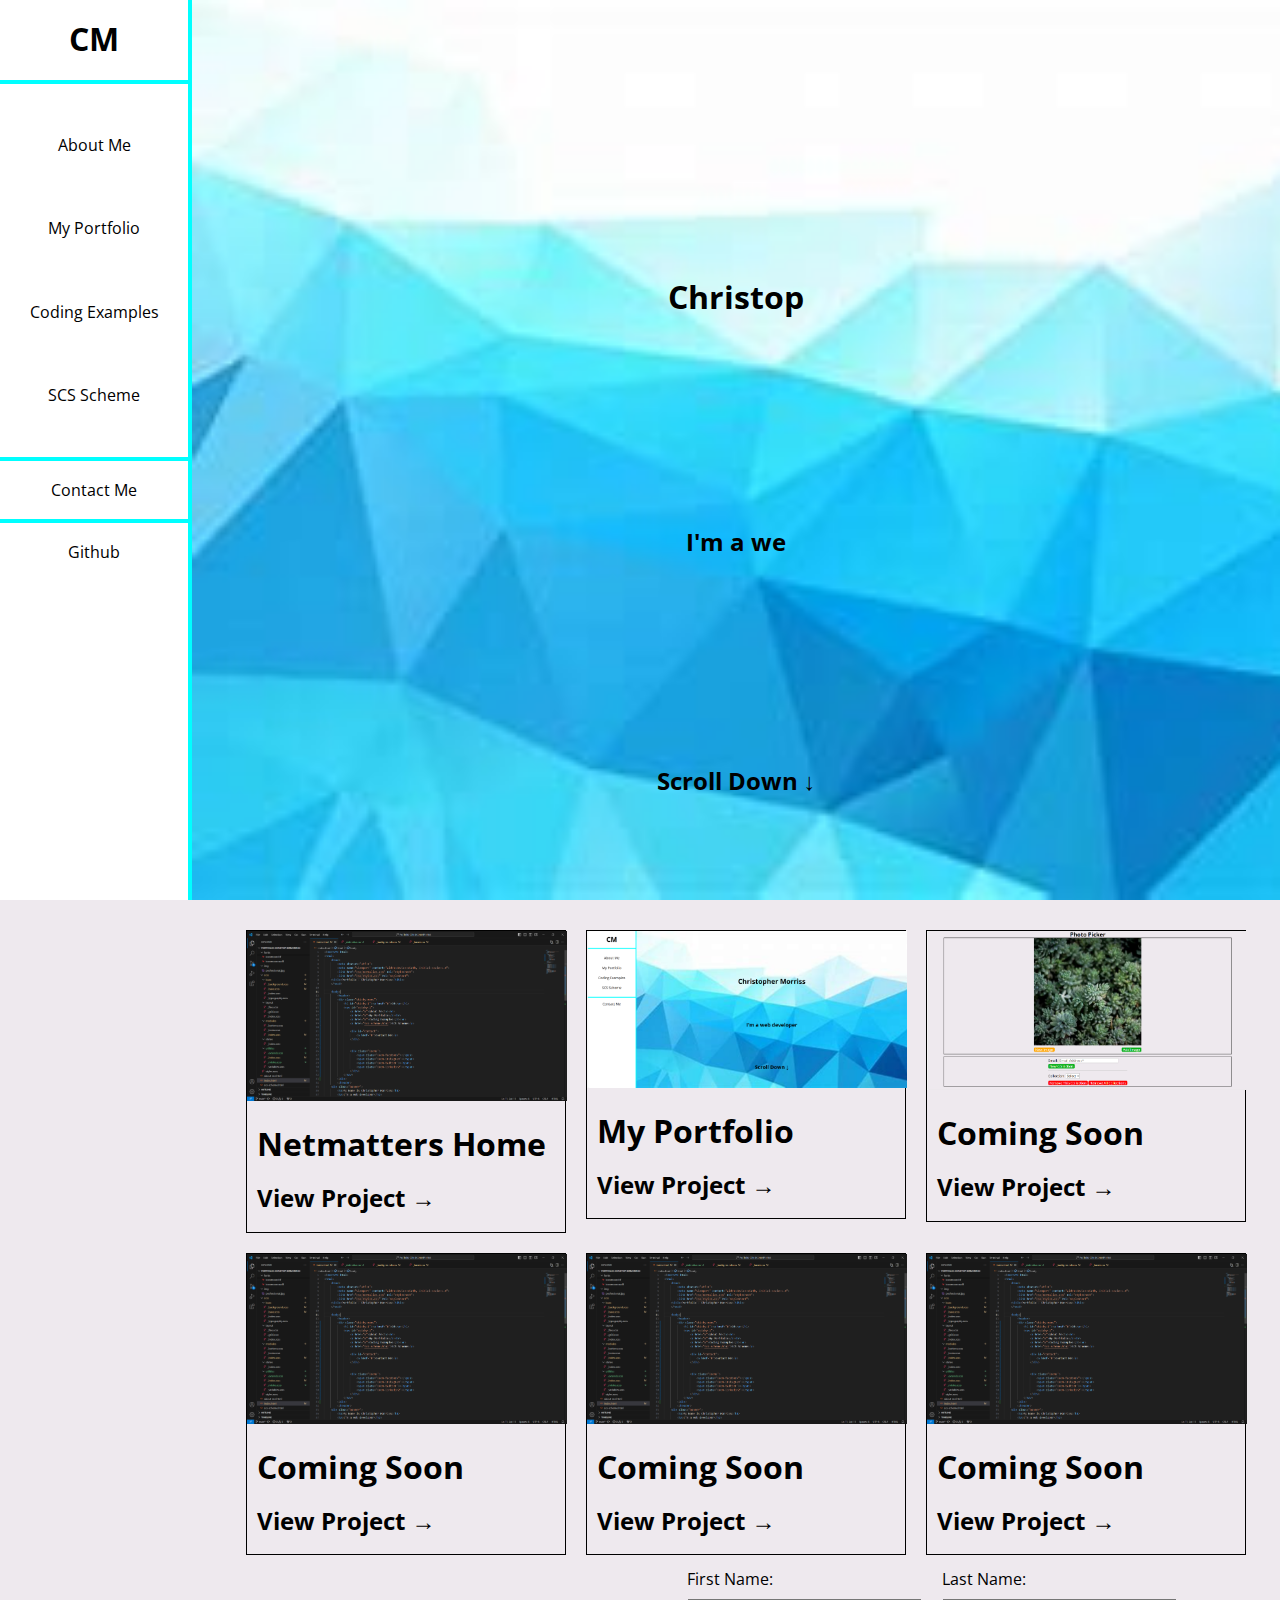
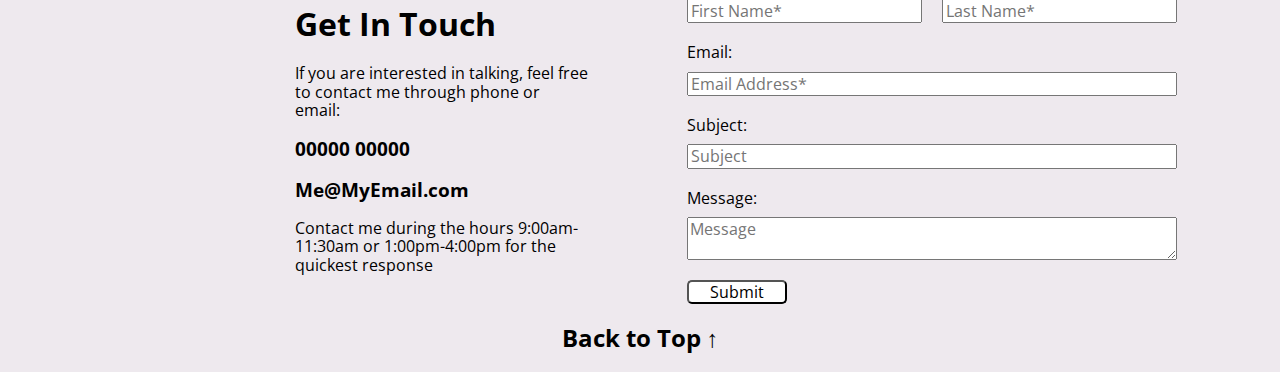
==== commit b9825a0b: "Updated projects section with JS Array project" ====
--- a/index.html
+++ b/index.html
@@ -77,9 +77,9 @@
                     <h2>View Project &ShortRightArrow;</h2>
                 </div>
             </a>
-            <a href="coming-soon.html">
+            <a href="https://christophermorriss.github.io/JS-Array/">
                 <div class="grid-object">
-                    <img src="img/placeholder-code.png" alt="placeholder image">
+                    <img src="img/javascript-array-project.png" alt="placeholder image">
                     <h1>Coming Soon</h1>
                     <h2>View Project &ShortRightArrow;</h2>
                 </div>
